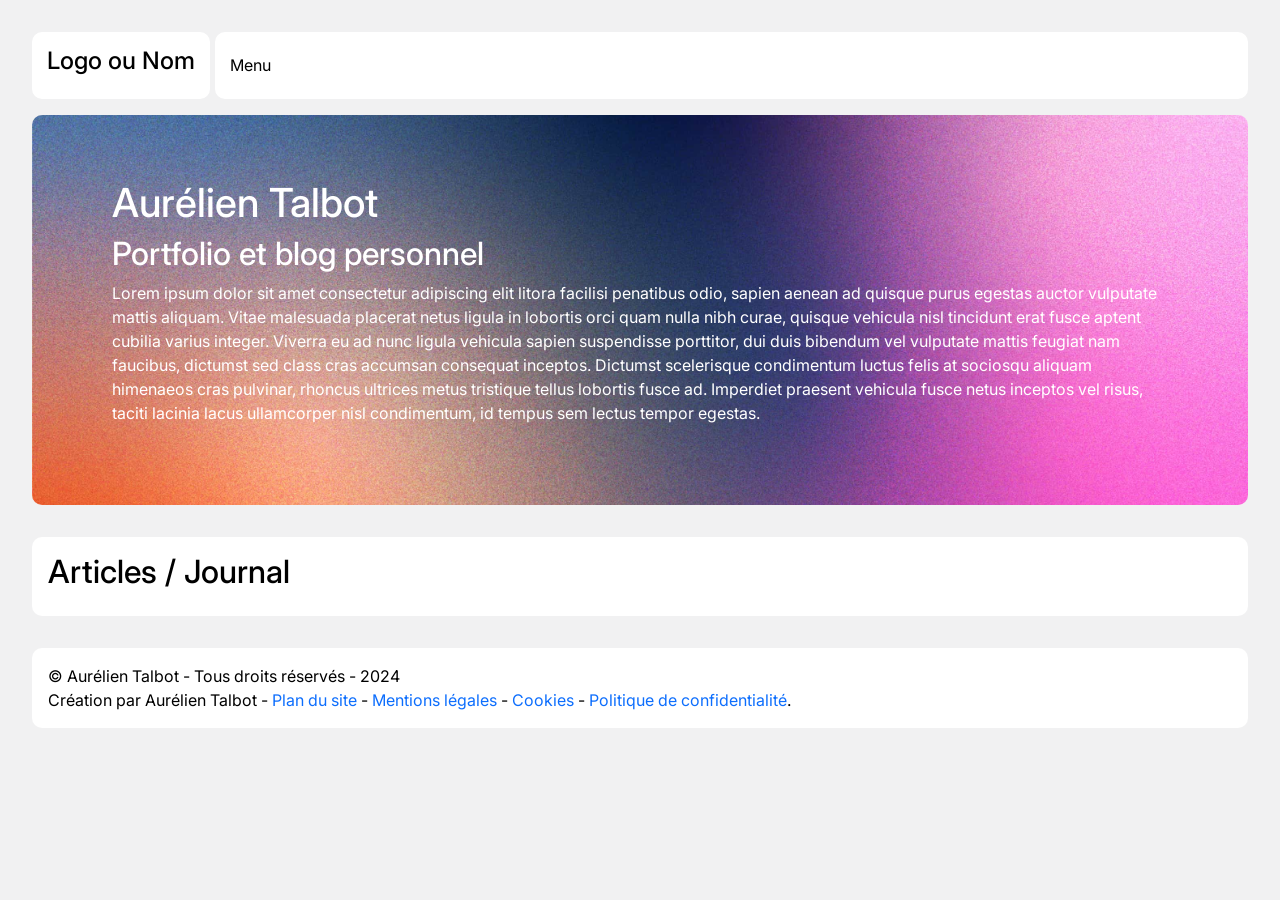
==== index.html @ 0f37bd42 "Update index.html" ====
<!DOCTYPE html>
<html lang="fr">
<head>
    <meta charset="UTF-8">
    <meta name="viewport" content="width=device-width, initial-scale=1.0">
    <title>Aurélien Talbot - Blog personnel</title>

  <link rel="preconnect" href="https://fonts.googleapis.com">
<link rel="preconnect" href="https://fonts.gstatic.com" crossorigin>
<link href="https://fonts.googleapis.com/css2?family=Barlow:ital,wght@0,100;0,200;0,300;0,400;0,500;0,600;0,700;0,800;0,900;1,100;1,200;1,300;1,400;1,500;1,600;1,700;1,800;1,900&family=Inter:ital,opsz,wght@0,14..32,100..900;1,14..32,100..900&display=swap" rel="stylesheet">
  
  <link href="https://cdn.lineicons.com/4.0/lineicons.css" rel="stylesheet" />
    
    <link rel="stylesheet" href="css/style.css">
    <link rel="stylesheet" href="css/easycss.css">
</head>
<body>
   <header>
   
        <nav class="navbar">
            <div class="navbar-brand">
                <h1>Logo ou Nom</h1>
            </div>
          
          <div class="navbar-menu">
            <div class="navbar-menu-toggle">
              <span>Menu</span> <i class="lni lni-menu"></i>
            </div>
            
            <div class="navbar-menu-links-box">
                    <ul class="navbar-menu-links">
                <li><a href="#">Accueil</a></li>
                <li><a href="#">À propos</a></li>
                <li><a href="#">Services</a></li>
                <li><a href="#">Contact</a></li>
            </ul>
            </div>
          </div>
        </nav>
        
    </header>
    
<!-- accueil section -->
    <section class="accueil">
<div class="accueil-background">

<div class="content">
    <div class="container">
<h1>Aurélien Talbot</h1>
        <h2>Portfolio et blog personnel</h2>
        <p>Lorem ipsum dolor sit amet consectetur adipiscing elit litora facilisi penatibus odio, sapien aenean ad quisque purus egestas auctor vulputate mattis aliquam. Vitae malesuada placerat netus ligula in lobortis orci quam nulla nibh curae, quisque vehicula nisl tincidunt erat fusce aptent cubilia varius integer. Viverra eu ad nunc ligula vehicula sapien suspendisse porttitor, dui duis bibendum vel vulputate mattis feugiat nam faucibus, dictumst sed class cras accumsan consequat inceptos. Dictumst scelerisque condimentum luctus felis at sociosqu aliquam himenaeos cras pulvinar, rhoncus ultrices metus tristique tellus lobortis fusce ad. Imperdiet praesent vehicula fusce netus inceptos vel risus, taciti lacinia lacus ullamcorper nisl condimentum, id tempus sem lectus tempor egestas.</p>
   
<div class="socials">
    <a href=""><i class="lni lni-instagram-original"></i></a>
    <a href=""><i class="lni lni-tiktok-alt"></i></i></a>
</div>
</div>
</div>
</div>
    </section>
<!-- accueil section -->

<!-- blog section -->
        <section class="blog-fp">
<h2>Articles / Journal</h2>

            <div class="container">
  <div class="row">



            </div>
              </div>
        </section>
<!-- blog section -->


<!-- footer -->
    <footer>

 <p>© Aurélien Talbot - Tous droits réservés - 2024</p>   
<p>Création par Aurélien Talbot - <a href="">Plan du site</a> - <a href="">Mentions légales</a> - <a href="">Cookies</a> - <a href="">Politique de confidentialité</a>.</p>
   
    </footer>
<!-- footer -->
    
    <script src="js/main.js"></script>
</body>
</html>
---- css/style.css ----
/* Inspirations 
https://biotech.chipsa.design/
https://govoyager.com/
https://freebiesbug.com/code-stuff/elena-portfolio-template/
https://freebiesbug.com/code-stuff/framer-agency-template/
https://www.trycursor.com/
  font-family: "Barlow", sans-serif;
font-family: "Inter", sans-serif;
*/


body {
      background-color: #f1f1f2;
  font-family: "Inter", sans-serif;
}

/* header */
header {
  margin: 1rem;
}

.navbar {
    display: flex;
  flex-direction: row;
  position: fixed;
    left: 1rem;
    right: 1rem; 
  margin-bottom: 1rem;
}

.navbar-menu-toggle {
      display: flex;
  align-items: center;
  height: 100%;
}

.navbar-brand {
        background-color: #fff;
  border-radius: 10px;
      padding: 15px 15px;
  margin: 0 0.3rem 0 0;
}

.navbar-brand h1 {
    font-size: 24px;
}

.navbar-menu {
  flex: 1;
}

.navbar-menu-toggle {
       background-color: #fff;
  border-radius: 10px;
      padding: 15px 15px;
  width: 100%;
  display: flex;
  flex-direction: row;
  justify-content: space-between;
}

.navbar-menu-toggle span {
  margin: 0 0.5rem 0 0;
}

.navbar-menu-links-box {
  display: none; /* Cacher le menu au début */
  position: absolute;
  top: 4.1rem;
  right: 0;
  left: 0;
  
         background-color: #fff;
  border-radius: 10px;
      padding: 15px 15px;
  z-index: 9;

      margin: 0.5rem 0;
}

.navbar-menu-links-box ul {
  list-style-type: none;
}
.navbar-menu-links-box a {
  color: #000;
  text-decoration: none;
}
.navbar-menu-links-box li {
margin: 0.2rem 0;
  padding: 0.5rem 0;
}

.navbar-menu-toggle {
  cursor: pointer;
  display: flex;
  flex-direction: row;
  justify-content: space-between;
}

@media screen and (min-width: 768px) {
.navbar-menu {
    position: relative;
}
}

@media screen and (min-width: 1024px) {
  header {
  margin: 1.5rem 2rem 1rem 1.5rem;
}
  .navbar {
    left: 2rem;
    right: 2rem;
    transition: .5s;
  }  
  
  .navbar.scrolled {
      left: 3.5rem;
    right: 3.5rem;
    transition: .5s;
}
}
/* header */



/* accueil section */
.accueil {
margin: 1rem;
}

.accueil p, .accueil h1, .accueil h2 {
color: #fff;
}

.accueil-background {
background-image: url('../images/background-test.jpg');
  background-position: center;
  background-repeat: no-repeat;
  background-size: cover;
      border-radius: 10px;
      margin-top: 1rem;
}

.accueil .content {
padding: 2rem;
}

@media screen and (min-width: 1024px) {
.accueil {
margin: 2rem;
}
  .accueil .content {
padding: 4rem;
}
}
/* accueil section */



/* blog section */
.blog-fp {
margin: 1rem;
  padding: 1rem;
  background-color: #fff;
        border-radius: 10px;
}

  @media screen and (min-width: 1024px) {
.blog-fp {
margin: 2rem;
}
}
/* blog section */



/* footer */
footer {
margin: 1rem;
  padding: 1rem;
  background-color: #fff;
        border-radius: 10px;
}
  footer p {
    margin: 0;
  }
  @media screen and (min-width: 1024px) {
footer {
margin: 2rem;
}
}
/* footer */
---- css/easycss.css ----
/*!
* Easy-CSS
* Version : 1.2.3
* 2023 - Aurélien Talbot
* Inspirations :  Bootstrap / Bulma / Miligram / Pure / Materialize
*/

/*
@charset "UTF-8"
*/
* {
    margin: 0;
    padding: 0;
}

*,
*::before,
*::after {
    box-sizing: border-box;
}

h6,
.h6,
h5,
.h5,
h4,
.h4,
h3,
.h3,
h2,
.h2,
h1,
.h1 {
    margin-top: 0;
    margin-bottom: 0.5rem;
    font-weight: 500;
    line-height: 1.2;
}

h1 {
  font-size: 2rem;
}
h2 {
  font-size: 1.6rem;
}
h3 {
  font-size: 1.4rem;
}
h4 {
  font-size: 1.3rem;
}
h5 {
  font-size: 1.2rem;
}
h6 {
  font-size: 1.1rem;
}


@media screen and (min-width: 1200px) {
  h1 {
  font-size: 2.5rem;
}
  h2 {
  font-size: 2rem;
}
  h3 {
  font-size: 1.6rem;
}
h4 {
  font-size: 1.5rem;
}
h5 {
  font-size: 1.4rem;
}
h6 {
  font-size: 1.2rem;
}
}

p {
    margin-top: 0;
    margin-bottom: 1rem;
    line-height: 1.5rem;
    font-weight: 400;
}

ol,
ul {
    padding-left: 2rem;
    margin-top: 0;
    margin-bottom: 1rem;
}

a {
    color: #0d6efd;
    text-decoration: none;
}

a:hover {
    color: #0a58ca;
}

iframe {
    border: 0;
}

img {
    max-width: 100%;
    height: auto;
    display: block;
}

.img-cover img {
    object-fit: cover;
    width: 100%;
    height: 100%;
}

.img-contain img {
    object-fit: contain;
    width: 100%;
    height: 100%;
}

.text-center {
    text-align: center;
}

.text-left {
    text-align: left;
}

.text-right {
    text-align: right;
}



.flex-row {
    display: flex;
    flex-direction: row;
}

.flex-col {
    display: flex;
    flex-direction: column;
}

.pt-1 {
    padding-top: 1rem;
}

.pt-2 {
    padding-top: 2rem;
}

.pt-3 {
    padding-top: 3rem;
}

.pt-4 {
    padding-top: 4rem;
}

.pt-5 {
    padding-top: 5rem;
}

.pb-1 {
    padding-bottom: 1rem;
}

.pb-2 {
    padding-bottom: 2rem;
}

.pb-3 {
    padding-bottom: 3rem;
}

.pb-4 {
    padding-bottom: 4rem;
}

.pb-5 {
    padding-bottom: 5rem;
}

.mt-1 {
    margin-top: 1rem;
}

.mt-2 {
    margin-top: 2rem;
}

.mt-3 {
    margin-top: 3rem;
}

.mt-4 {
    margin-top: 4rem;
}

.mt-5 {
    margin-top: 5rem;
}

.mb-1 {
    margin-bottom: 1rem;
}

.mb-2 {
    margin-bottom: 2rem;
}

.mb-3 {
    margin-bottom: 3rem;
}

.mb-4 {
    margin-bottom: 4rem;
}

.mb-5 {
    margin-bottom: 5rem;
}


.box {
  box-shadow: 0px 0px 15px -3px rgba(0,0,0,0.1);
  background-color: #fff;
    border-radius: 5px;
  padding: 1rem;
    display: block;
}

blockquote {
      padding: 1rem 1.5rem;
      border-left: 0.3rem solid #d1d1d1;
  font-style: italic;
}

.container,
.container-fluid,
.container-xxl,
.container-xl,
.container-lg,
.container-md,
.container-sm {
    width: 100%;
    /* padding-right: var(--bs-gutter-x, 0.75rem);
   padding-left: var(--bs-gutter-x, 0.75rem);
   margin-right: auto;
   margin-left: auto; */
    padding-left: 1rem;
    padding-right: 1rem;
    margin: 0 auto;
}


@media (min-width: 576px) {
    .container-sm,
    .container {
        max-width: 540px;
    }
}

@media (min-width: 768px) {
    .container-md,
    .container-sm,
    .container {
        /* max-width: 720px; */
        max-width: 685px;
    }
}

@media (min-width: 992px) {
    .container-lg,
    .container-md,
    .container-sm,
    .container {
        /*  max-width: 960px; */
        max-width: 920px;
    }
}

@media (min-width: 1200px) {
    .container-xl,
    .container-lg,
    .container-md,
    .container-sm,
    .container {
        /* max-width: 1140px; */
        max-width: 1135px;
    }
}

@media (min-width: 1400px) {
    .container-xxl,
    .container-xl,
    .container-lg,
    .container-md,
    .container-sm,
    .container {
        /* max-width: 1320px; */
        max-width: 1300px;
    }
}


.row {
    --bs-gutter-x: 1.5rem;
    --bs-gutter-y: 0;
    display: flex;
    flex-wrap: wrap;
    margin-top: calc(-1 * var(--bs-gutter-y));
    margin-right: calc(-0.5 * var(--bs-gutter-x));
    margin-left: calc(-0.5 * var(--bs-gutter-x));
}

.row>* {
    flex-shrink: 0;
    width: 100%;
    max-width: 100%;
    padding-right: calc(var(--bs-gutter-x) * 0.5);
    padding-left: calc(var(--bs-gutter-x) * 0.5);
    margin-top: var(--bs-gutter-y);
}


.col {
    flex: 1 0 0%;
}

.col-1 {
    flex: 0 0 auto;
    width: 8.33333333%;
}

.col-2 {
    flex: 0 0 auto;
    width: 16.66666667%;
}

.col-3 {
    flex: 0 0 auto;
    width: 25%;
}

.col-4 {
    flex: 0 0 auto;
    width: 33.33333333%;
}

.col-5 {
    flex: 0 0 auto;
    width: 41.66666667%;
}

.col-6 {
    flex: 0 0 auto;
    width: 50%;
}

.col-7 {
    flex: 0 0 auto;
    width: 58.33333333%;
}

.col-8 {
    flex: 0 0 auto;
    width: 66.66666667%;
}

.col-9 {
    flex: 0 0 auto;
    width: 75%;
}

.col-10 {
    flex: 0 0 auto;
    width: 83.33333333%;
}

.col-11 {
    flex: 0 0 auto;
    width: 91.66666667%;
}

.col-12 {
    flex: 0 0 auto;
    width: 100%;
}

@media (min-width: 576px) {


    .col-sm-1 {
        flex: 0 0 auto;
        width: 8.33333333%;
    }

    .col-sm-2 {
        flex: 0 0 auto;
        width: 16.66666667%;
    }

    .col-sm-3 {
        flex: 0 0 auto;
        width: 25%;
    }

    .col-sm-4 {
        flex: 0 0 auto;
        width: 33.33333333%;
    }

    .col-sm-5 {
        flex: 0 0 auto;
        width: 41.66666667%;
    }

    .col-sm-6 {
        flex: 0 0 auto;
        width: 50%;
    }

    .col-sm-7 {
        flex: 0 0 auto;
        width: 58.33333333%;
    }

    .col-sm-8 {
        flex: 0 0 auto;
        width: 66.66666667%;
    }

    .col-sm-9 {
        flex: 0 0 auto;
        width: 75%;
    }

    .col-sm-10 {
        flex: 0 0 auto;
        width: 83.33333333%;
    }

    .col-sm-11 {
        flex: 0 0 auto;
        width: 91.66666667%;
    }

    .col-sm-12 {
        flex: 0 0 auto;
        width: 100%;
    }

}



@media (min-width: 768px) {


    .col-md-1 {
        flex: 0 0 auto;
        width: 8.33333333%;
    }

    .col-md-2 {
        flex: 0 0 auto;
        width: 16.66666667%;
    }

    .col-md-3 {
        flex: 0 0 auto;
        width: 25%;
    }

    .col-md-4 {
        flex: 0 0 auto;
        width: 33.33333333%;
    }

    .col-md-5 {
        flex: 0 0 auto;
        width: 41.66666667%;
    }

    .col-md-6 {
        flex: 0 0 auto;
        width: 50%;
    }

    .col-md-7 {
        flex: 0 0 auto;
        width: 58.33333333%;
    }

    .col-md-8 {
        flex: 0 0 auto;
        width: 66.66666667%;
    }

    .col-md-9 {
        flex: 0 0 auto;
        width: 75%;
    }

    .col-md-10 {
        flex: 0 0 auto;
        width: 83.33333333%;
    }

    .col-md-11 {
        flex: 0 0 auto;
        width: 91.66666667%;
    }

    .col-md-12 {
        flex: 0 0 auto;
        width: 100%;
    }


}





@media (min-width: 992px) {

    .col-lg-1 {
        flex: 0 0 auto;
        width: 8.33333333%;
    }

    .col-lg-2 {
        flex: 0 0 auto;
        width: 16.66666667%;
    }

    .col-lg-3 {
        flex: 0 0 auto;
        width: 25%;
    }

    .col-lg-4 {
        flex: 0 0 auto;
        width: 33.33333333%;
    }

    .col-lg-5 {
        flex: 0 0 auto;
        width: 41.66666667%;
    }

    .col-lg-6 {
        flex: 0 0 auto;
        width: 50%;
    }

    .col-lg-7 {
        flex: 0 0 auto;
        width: 58.33333333%;
    }

    .col-lg-8 {
        flex: 0 0 auto;
        width: 66.66666667%;
    }

    .col-lg-9 {
        flex: 0 0 auto;
        width: 75%;
    }

    .col-lg-10 {
        flex: 0 0 auto;
        width: 83.33333333%;
    }

    .col-lg-11 {
        flex: 0 0 auto;
        width: 91.66666667%;
    }

    .col-lg-12 {
        flex: 0 0 auto;
        width: 100%;
    }

}





@media (min-width: 1200px) {

    .col-xl-1 {
        flex: 0 0 auto;
        width: 8.33333333%;
    }

    .col-xl-2 {
        flex: 0 0 auto;
        width: 16.66666667%;
    }

    .col-xl-3 {
        flex: 0 0 auto;
        width: 25%;
    }

    .col-xl-4 {
        flex: 0 0 auto;
        width: 33.33333333%;
    }

    .col-xl-5 {
        flex: 0 0 auto;
        width: 41.66666667%;
    }

    .col-xl-6 {
        flex: 0 0 auto;
        width: 50%;
    }

    .col-xl-7 {
        flex: 0 0 auto;
        width: 58.33333333%;
    }

    .col-xl-8 {
        flex: 0 0 auto;
        width: 66.66666667%;
    }

    .col-xl-9 {
        flex: 0 0 auto;
        width: 75%;
    }

    .col-xl-10 {
        flex: 0 0 auto;
        width: 83.33333333%;
    }

    .col-xl-11 {
        flex: 0 0 auto;
        width: 91.66666667%;
    }

    .col-xl-12 {
        flex: 0 0 auto;
        width: 100%;
    }
}



@media (min-width: 1400px) {

    .col-xxl-1 {
        flex: 0 0 auto;
        width: 8.33333333%;
    }

    .col-xxl-2 {
        flex: 0 0 auto;
        width: 16.66666667%;
    }

    .col-xxl-3 {
        flex: 0 0 auto;
        width: 25%;
    }

    .col-xxl-4 {
        flex: 0 0 auto;
        width: 33.33333333%;
    }

    .col-xxl-5 {
        flex: 0 0 auto;
        width: 41.66666667%;
    }

    .col-xxl-6 {
        flex: 0 0 auto;
        width: 50%;
    }

    .col-xxl-7 {
        flex: 0 0 auto;
        width: 58.33333333%;
    }

    .col-xxl-8 {
        flex: 0 0 auto;
        width: 66.66666667%;
    }

    .col-xxl-9 {
        flex: 0 0 auto;
        width: 75%;
    }

    .col-xxl-10 {
        flex: 0 0 auto;
        width: 83.33333333%;
    }

    .col-xxl-11 {
        flex: 0 0 auto;
        width: 91.66666667%;
    }

    .col-xxl-12 {
        flex: 0 0 auto;
        width: 100%;
    }

}





/* Plus */

.offset-1 {
    margin-left: 8.333333%;
}

.offset-2 {
    margin-left: 16.666667%;
}

.offset-3 {
    margin-left: 25%;
}

.offset-4 {
    margin-left: 33.333333%;
}

.offset-5 {
    margin-left: 41.666667%;
}

.offset-6 {
    margin-left: 50%;
}

.offset-7 {
    margin-left: 58.333333%;
}

.offset-8 {
    margin-left: 66.666667%;
}

.offset-9 {
    margin-left: 75%;
}

.offset-10 {
    margin-left: 83.333333%;
}

.offset-11 {
    margin-left: 91.666667%;
}


@media (min-width: 576px) {
    .offset-sm-0 {
        margin-left: 0;
    }

    .offset-sm-1 {
        margin-left: 8.333333%;
    }

    .offset-sm-2 {
        margin-left: 16.666667%;
    }

    .offset-sm-3 {
        margin-left: 25%;
    }

    .offset-sm-4 {
        margin-left: 33.333333%;
    }

    .offset-sm-5 {
        margin-left: 41.666667%;
    }

    .offset-sm-6 {
        margin-left: 50%;
    }

    .offset-sm-7 {
        margin-left: 58.333333%;
    }

    .offset-sm-8 {
        margin-left: 66.666667%;
    }

    .offset-sm-9 {
        margin-left: 75%;
    }

    .offset-sm-10 {
        margin-left: 83.333333%;
    }

    .offset-sm-11 {
        margin-left: 91.666667%;
    }
}

@media (min-width: 768px) {
    .offset-md-0 {
        margin-left: 0;
    }

    .offset-md-1 {
        margin-left: 8.333333%;
    }

    .offset-md-2 {
        margin-left: 16.666667%;
    }

    .offset-md-3 {
        margin-left: 25%;
    }

    .offset-md-4 {
        margin-left: 33.333333%;
    }

    .offset-md-5 {
        margin-left: 41.666667%;
    }

    .offset-md-6 {
        margin-left: 50%;
    }

    .offset-md-7 {
        margin-left: 58.333333%;
    }

    .offset-md-8 {
        margin-left: 66.666667%;
    }

    .offset-md-9 {
        margin-left: 75%;
    }

    .offset-md-10 {
        margin-left: 83.333333%;
    }

    .offset-md-11 {
        margin-left: 91.666667%;
    }
}

@media (min-width: 992px) {
    .offset-lg-0 {
        margin-left: 0;
    }

    .offset-lg-1 {
        margin-left: 8.333333%;
    }

    .offset-lg-2 {
        margin-left: 16.666667%;
    }

    .offset-lg-3 {
        margin-left: 25%;
    }

    .offset-lg-4 {
        margin-left: 33.333333%;
    }

    .offset-lg-5 {
        margin-left: 41.666667%;
    }

    .offset-lg-6 {
        margin-left: 50%;
    }

    .offset-lg-7 {
        margin-left: 58.333333%;
    }

    .offset-lg-8 {
        margin-left: 66.666667%;
    }

    .offset-lg-9 {
        margin-left: 75%;
    }

    .offset-lg-10 {
        margin-left: 83.333333%;
    }

    .offset-lg-11 {
        margin-left: 91.666667%;
    }
}

@media (min-width: 1200px) {
    .offset-xl-0 {
        margin-left: 0;
    }

    .offset-xl-1 {
        margin-left: 8.333333%;
    }

    .offset-xl-2 {
        margin-left: 16.666667%;
    }

    .offset-xl-3 {
        margin-left: 25%;
    }

    .offset-xl-4 {
        margin-left: 33.333333%;
    }

    .offset-xl-5 {
        margin-left: 41.666667%;
    }

    .offset-xl-6 {
        margin-left: 50%;
    }

    .offset-xl-7 {
        margin-left: 58.333333%;
    }

    .offset-xl-8 {
        margin-left: 66.666667%;
    }

    .offset-xl-9 {
        margin-left: 75%;
    }

    .offset-xl-10 {
        margin-left: 83.333333%;
    }

    .offset-xl-11 {
        margin-left: 91.666667%;
    }
}

@media (min-width: 1400px) {
  .offset-xxl-0 {
    margin-left: 0;
  }
  .offset-xxl-1 {
    margin-left: 8.33333333%;
  }
  .offset-xxl-2 {
    margin-left: 16.66666667%;
  }
  .offset-xxl-3 {
    margin-left: 25%;
  }
  .offset-xxl-4 {
    margin-left: 33.33333333%;
  }
  .offset-xxl-5 {
    margin-left: 41.66666667%;
  }
  .offset-xxl-6 {
    margin-left: 50%;
  }
  .offset-xxl-7 {
    margin-left: 58.33333333%;
  }
  .offset-xxl-8 {
    margin-left: 66.66666667%;
  }
  .offset-xxl-9 {
    margin-left: 75%;
  }
  .offset-xxl-10 {
    margin-left: 83.33333333%;
  }
  .offset-xxl-11 {
    margin-left: 91.66666667%;
  }
}
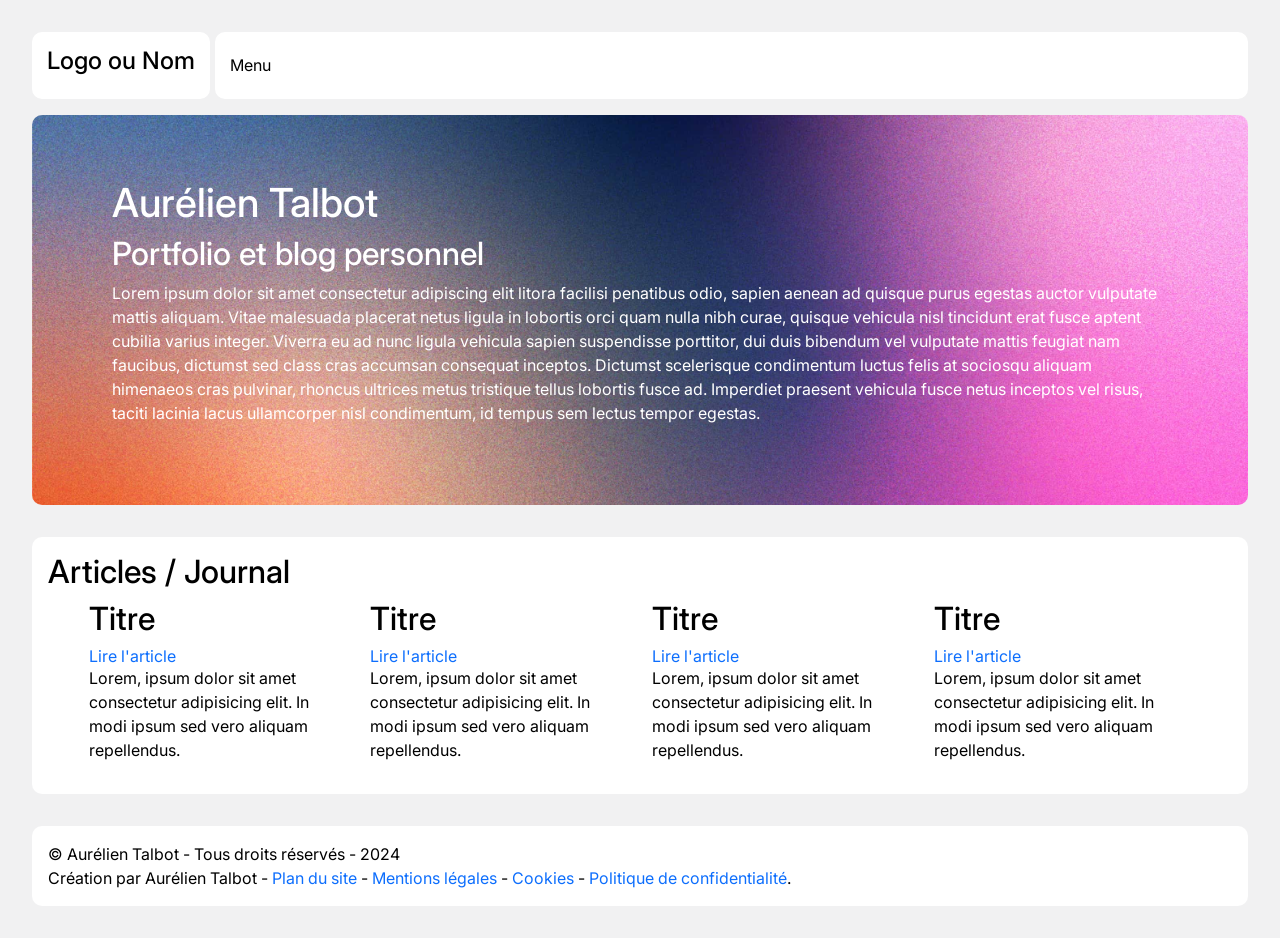
==== commit 6b76c16d: "Update index.html" ====
--- a/index.html
+++ b/index.html
@@ -68,8 +68,89 @@
             <div class="container">
   <div class="row">
 
+<div class="col-12 col-md-3">
+    <div class="block__article">
+    <article>
+      <div class="tumbnail">
+        <img src="https://images.unsplash.com/photo-1726533815259-8fe320ac2493?q=80&w=2574&auto=format&fit=crop&ixlib=rb-4.0.3&ixid=M3wxMjA3fDB8MHxwaG90by1wYWdlfHx8fGVufDB8fHx8fA%3D%3D" alt="">
+      </div>
+      <div class="article__bottom">
+        <div class="article__bottom__content">
+        <div class="title__button">
+          <h2>Titre</h2>
+          <a href="">Lire l'article</a>
+        </div>
+        <div class="exceprt">
+          <p>Lorem, ipsum dolor sit amet consectetur adipisicing elit. In modi ipsum sed vero aliquam repellendus.</p>
+        </div>
+      </div>
+      </div>
+    </article>
+      </div>
+</div>
 
+      <div class="col-12 col-md-3">
+    <div class="block__article">
+    <article>
+      <div class="tumbnail">
+        <img src="https://images.unsplash.com/photo-1726533815259-8fe320ac2493?q=80&w=2574&auto=format&fit=crop&ixlib=rb-4.0.3&ixid=M3wxMjA3fDB8MHxwaG90by1wYWdlfHx8fGVufDB8fHx8fA%3D%3D" alt="">
+      </div>
+      <div class="article__bottom">
+        <div class="article__bottom__content">
+        <div class="title__button">
+          <h2>Titre</h2>
+          <a href="">Lire l'article</a>
+        </div>
+        <div class="exceprt">
+          <p>Lorem, ipsum dolor sit amet consectetur adipisicing elit. In modi ipsum sed vero aliquam repellendus.</p>
+        </div>
+      </div>
+      </div>
+    </article>
+      </div>
+</div>
 
+      <div class="col-12 col-md-3">
+    <div class="block__article">
+    <article>
+      <div class="tumbnail">
+        <img src="https://images.unsplash.com/photo-1726533815259-8fe320ac2493?q=80&w=2574&auto=format&fit=crop&ixlib=rb-4.0.3&ixid=M3wxMjA3fDB8MHxwaG90by1wYWdlfHx8fGVufDB8fHx8fA%3D%3D" alt="">
+      </div>
+      <div class="article__bottom">
+        <div class="article__bottom__content">
+        <div class="title__button">
+          <h2>Titre</h2>
+          <a href="">Lire l'article</a>
+        </div>
+        <div class="exceprt">
+          <p>Lorem, ipsum dolor sit amet consectetur adipisicing elit. In modi ipsum sed vero aliquam repellendus.</p>
+        </div>
+      </div>
+      </div>
+    </article>
+      </div>
+</div>
+
+      <div class="col-12 col-md-3">
+    <div class="block__article">
+    <article>
+      <div class="tumbnail">
+        <img src="https://images.unsplash.com/photo-1726533815259-8fe320ac2493?q=80&w=2574&auto=format&fit=crop&ixlib=rb-4.0.3&ixid=M3wxMjA3fDB8MHxwaG90by1wYWdlfHx8fGVufDB8fHx8fA%3D%3D" alt="">
+      </div>
+      <div class="article__bottom">
+        <div class="article__bottom__content">
+        <div class="title__button">
+          <h2>Titre</h2>
+          <a href="">Lire l'article</a>
+        </div>
+        <div class="exceprt">
+          <p>Lorem, ipsum dolor sit amet consectetur adipisicing elit. In modi ipsum sed vero aliquam repellendus.</p>
+        </div>
+      </div>
+      </div>
+    </article>
+      </div>
+</div>
             </div>
               </div>
         </section>
--- a/css/style.css
+++ b/css/style.css
@@ -4,6 +4,7 @@
 https://freebiesbug.com/code-stuff/elena-portfolio-template/
 https://freebiesbug.com/code-stuff/framer-agency-template/
 https://www.trycursor.com/
+https://mobbin.com/
   font-family: "Barlow", sans-serif;
 font-family: "Inter", sans-serif;
 */
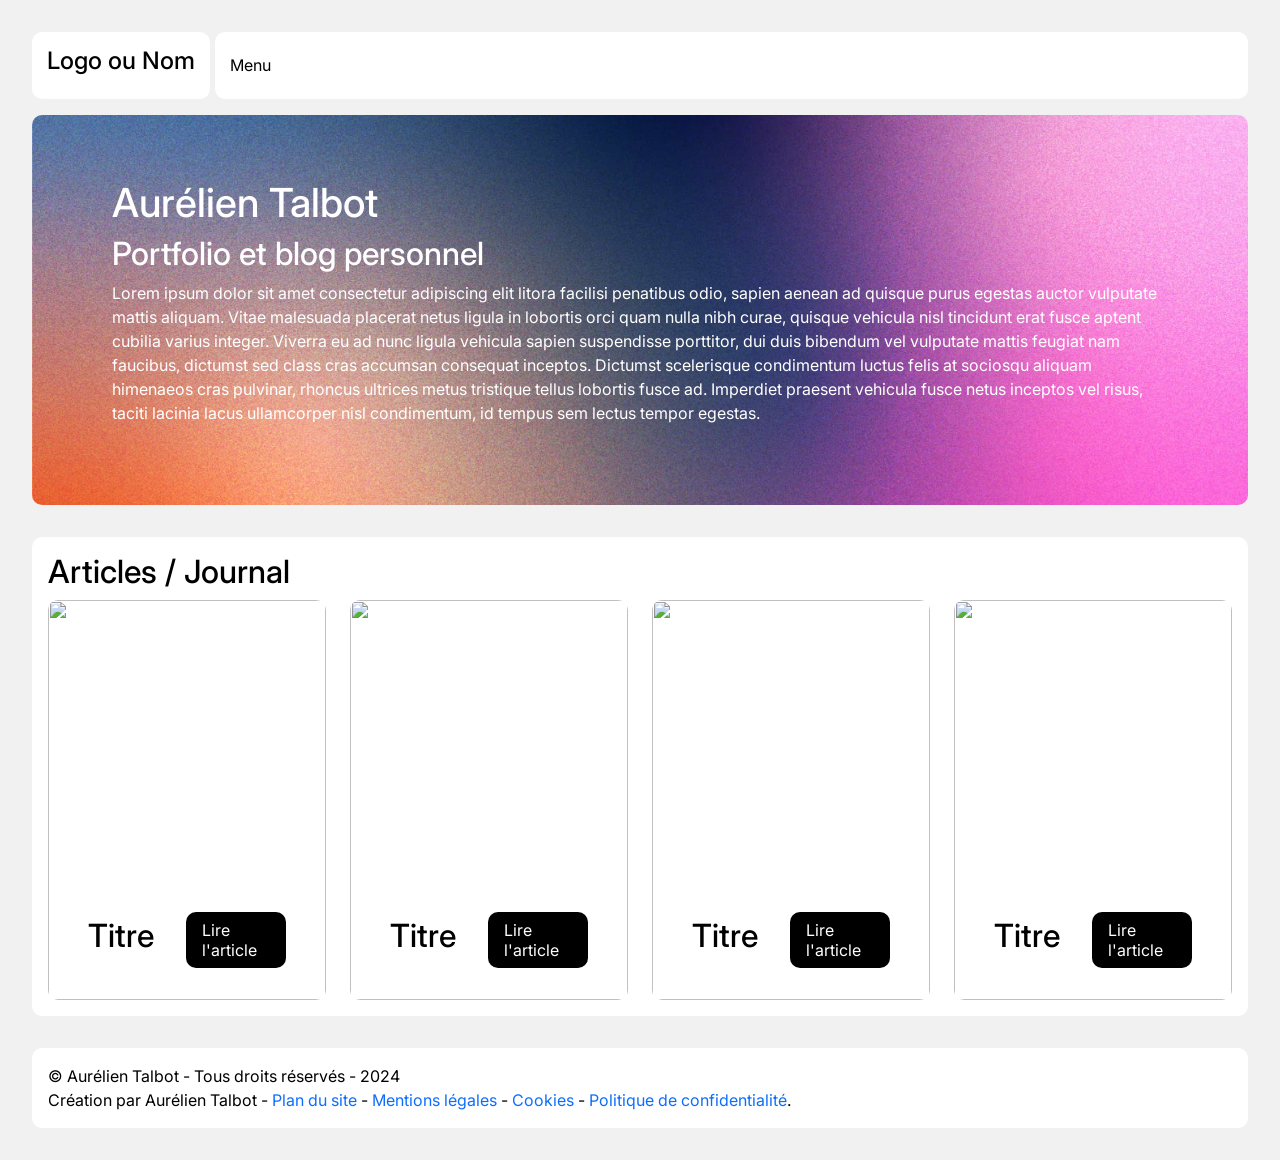
==== commit 3b2e74c0: "Update index.html" ====
--- a/index.html
+++ b/index.html
@@ -65,7 +65,7 @@
         <section class="blog-fp">
 <h2>Articles / Journal</h2>
 
-            <div class="container">
+        
   <div class="row">
 
 <div class="col-12 col-md-3">
@@ -151,7 +151,7 @@
     </article>
       </div>
 </div>
-            </div>
+          
               </div>
         </section>
 <!-- blog section -->
--- a/css/style.css
+++ b/css/style.css
@@ -166,6 +166,109 @@
         border-radius: 10px;
 }
 
+.block__article {
+  background-color: #fff;
+  border-radius: 10px;
+  height: 25rem;
+  overflow: hidden;
+}
+
+
+article {
+  position: relative;
+   width: 100%;
+  height: 100%;
+}
+
+article .tumbnail {
+  position: absolute;
+  top:0;
+  bottom:0;
+  left:0;
+  right:0;
+}
+
+article .tumbnail img {
+ width: 100%;
+  height: 100%;
+  object-fit: cover;
+}
+
+.article__bottom {
+z-index: 1;
+    position: absolute;
+    bottom: 0;
+    padding: 1rem;
+    left: 0.5rem;
+    right: 0.5rem;
+}
+
+.article__bottom__content {
+  background-color: #fff;
+  padding: 1rem;
+    border-radius: 10px;
+}
+
+.title__button {
+  display: flex;
+  flex-direction: row;
+  align-items: center;
+  justify-content: space-between;
+}
+
+.title__button h2 {
+  line-height: 1;
+}
+
+.title__button a {
+  background-color: #000;
+  color: #fff;
+  text-decoration: none;
+  padding: 0.5rem 1rem;
+  border-radius: 10px;
+  min-width: 5rem;
+  margin-left: 2rem;
+}
+
+/*
+.article__bottom__content {
+  position: relative;
+}
+*/
+
+/* Cacher .exceprt par défaut en réduisant sa hauteur à 0 */
+.exceprt {
+  max-height: 0;
+  opacity: 0;
+  overflow: hidden;
+  transform: translateY(20px); /* Commence en bas */
+  transition: max-height 0.5s ease, opacity 0.5s ease, transform 0.5s ease;
+}
+
+/* Animation de l'ensemble de .article__bottom */
+.article__bottom__content {
+  transform: translateY(0); /* Position normale */
+  transition: transform 0.5s ease;
+}
+
+/* Lors du hover, afficher .exceprt avec une animation de hauteur */
+.block__article:hover .exceprt {
+  max-height: 100px; /* Ajustez selon la taille du contenu */
+  opacity: 1;
+  transform: translateY(0); /* Remonte à sa position originale */
+}
+
+/* Pousser .article__bottom__content vers le haut quand .exceprt apparait */
+.block__article:hover .article__bottom__content {
+  transform: translateY(-20px); /* Déplace vers le haut de 20px */
+}
+
+.block__article:hover .title__button {
+  margin-bottom: 1rem;
+  transition: 0.5s;
+}
+
+
   @media screen and (min-width: 1024px) {
 .blog-fp {
 margin: 2rem;
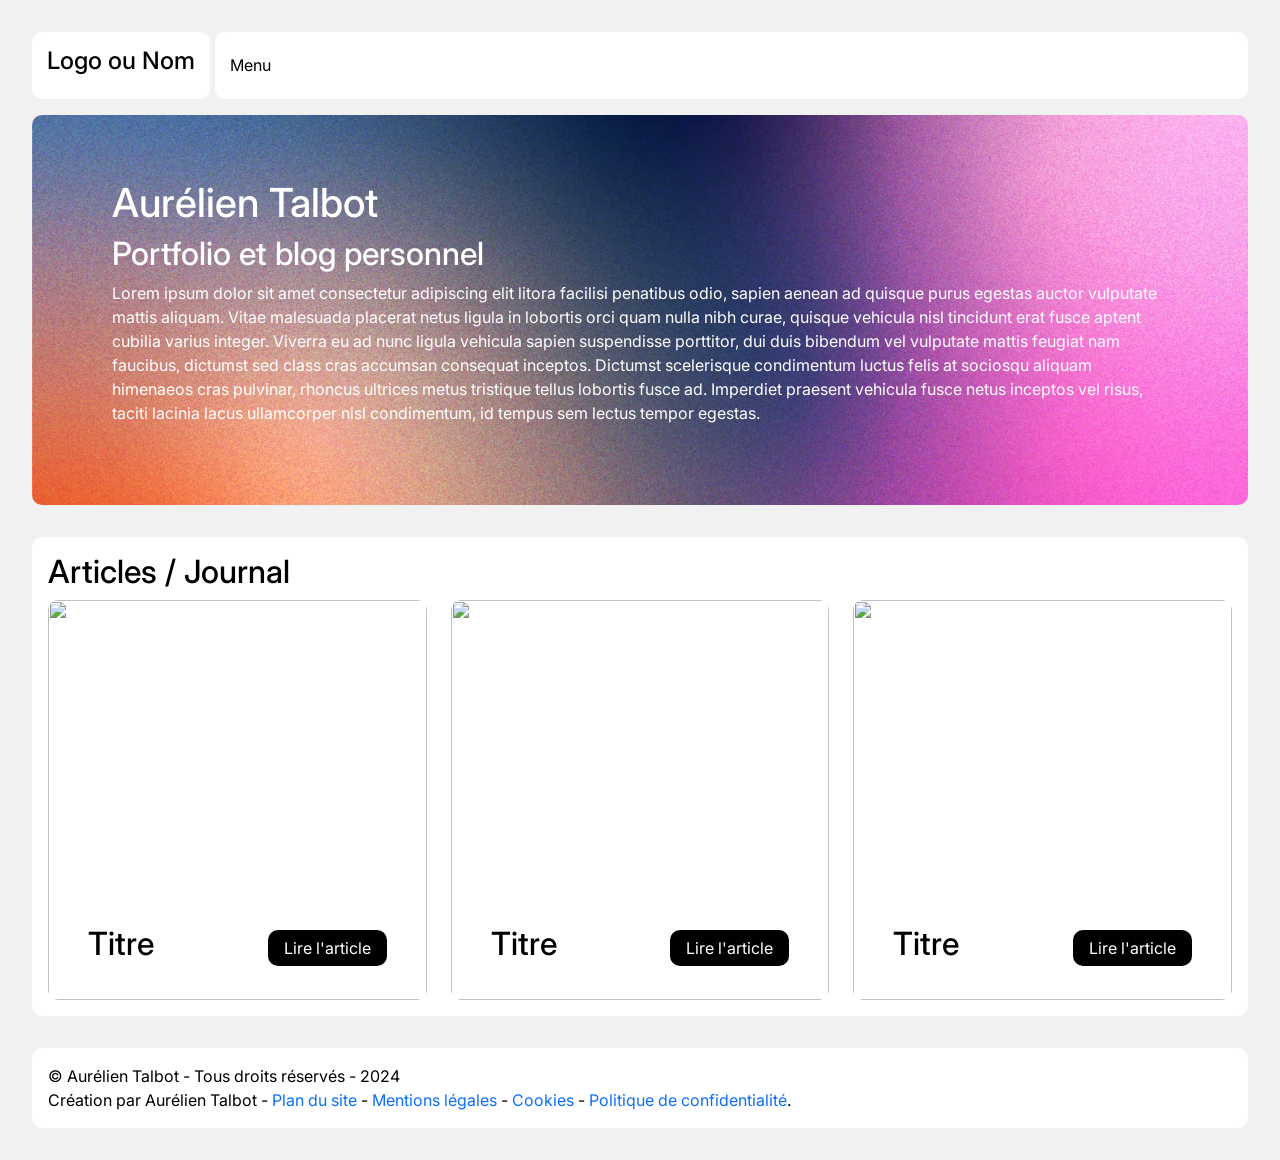
==== commit 78e22e04: "Update index.html" ====
--- a/index.html
+++ b/index.html
@@ -68,7 +68,7 @@
         
   <div class="row">
 
-<div class="col-12 col-md-3">
+<div class="col-12 col-md-6 col-lg-4">
     <div class="block__article">
     <article>
       <div class="tumbnail">
@@ -89,7 +89,7 @@
       </div>
 </div>
 
-      <div class="col-12 col-md-3">
+      <div class="col-12 col-md-6 col-lg-4">
     <div class="block__article">
     <article>
       <div class="tumbnail">
@@ -110,7 +110,7 @@
       </div>
 </div>
 
-      <div class="col-12 col-md-3">
+     <div class="col-12 col-md-6 col-lg-4">
     <div class="block__article">
     <article>
       <div class="tumbnail">
@@ -131,26 +131,7 @@
       </div>
 </div>
 
-      <div class="col-12 col-md-3">
-    <div class="block__article">
-    <article>
-      <div class="tumbnail">
-        <img src="https://images.unsplash.com/photo-1726533815259-8fe320ac2493?q=80&w=2574&auto=format&fit=crop&ixlib=rb-4.0.3&ixid=M3wxMjA3fDB8MHxwaG90by1wYWdlfHx8fGVufDB8fHx8fA%3D%3D" alt="">
-      </div>
-      <div class="article__bottom">
-        <div class="article__bottom__content">
-        <div class="title__button">
-          <h2>Titre</h2>
-          <a href="">Lire l'article</a>
-        </div>
-        <div class="exceprt">
-          <p>Lorem, ipsum dolor sit amet consectetur adipisicing elit. In modi ipsum sed vero aliquam repellendus.</p>
-        </div>
-      </div>
-      </div>
-    </article>
-      </div>
-</div>
+  
           
               </div>
         </section>
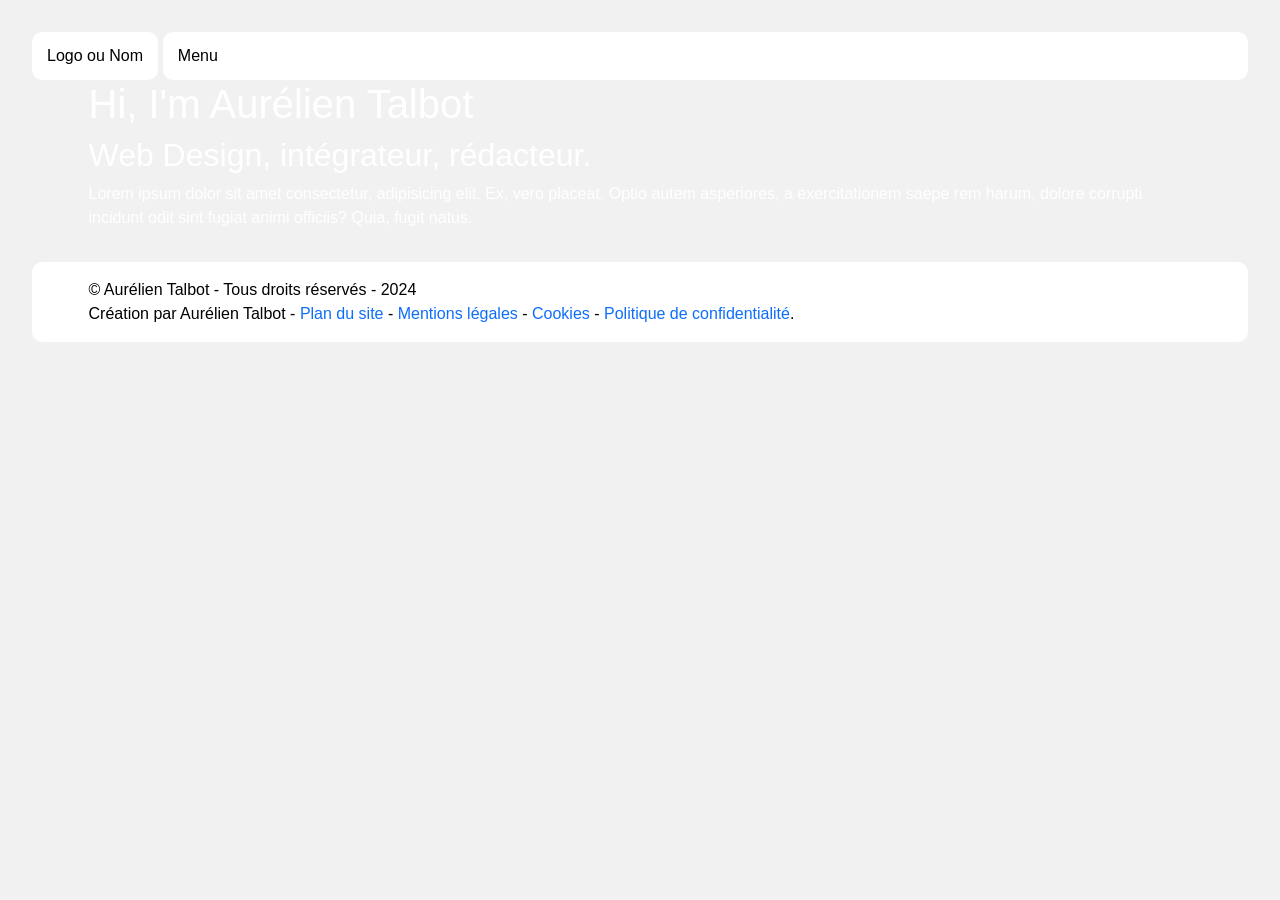
==== commit 54a3aaee: "Update index.html" ====
--- a/index.html
+++ b/index.html
@@ -8,7 +8,7 @@
 
   <link rel="preconnect" href="https://fonts.googleapis.com">
 <link rel="preconnect" href="https://fonts.gstatic.com" crossorigin>
-<link href="https://fonts.googleapis.com/css2?family=Barlow:ital,wght@0,100;0,200;0,300;0,400;0,500;0,600;0,700;0,800;0,900;1,100;1,200;1,300;1,400;1,500;1,600;1,700;1,800;1,900&family=Inter:ital,opsz,wght@0,14..32,100..900;1,14..32,100..900&display=swap" rel="stylesheet">
+<link href="https://fonts.googleapis.com/css2?family=Poppins:ital,wght@0,100;0,200;0,300;0,400;0,500;0,600;0,700;0,800;0,900;1,100;1,200;1,300;1,400;1,500;1,600;1,700;1,800;1,900&display=swap" rel="stylesheet">
   
   <link href="https://cdn.lineicons.com/4.0/lineicons.css" rel="stylesheet" />
     
@@ -16,11 +16,12 @@
     <link rel="stylesheet" href="css/easycss.css">
 </head>
 <body>
+  
    <header>
-   
+   <div class="container">
         <nav class="navbar">
             <div class="navbar-brand">
-                <h1>Logo ou Nom</h1>
+                <span>Logo ou Nom</span>
             </div>
           
           <div class="navbar-menu">
@@ -32,118 +33,62 @@
                     <ul class="navbar-menu-links">
                 <li><a href="#">Accueil</a></li>
                 <li><a href="#">À propos</a></li>
-                <li><a href="#">Services</a></li>
+                <li><a href="#">Portfolio Pro</a></li>
+                      <li><a href="#">Portfolio Perso</a></li>
+                      <li><a href="#">Articles</a></li>
                 <li><a href="#">Contact</a></li>
             </ul>
             </div>
           </div>
         </nav>
-        
+        </div>
     </header>
-    
-<!-- accueil section -->
-    <section class="accueil">
-<div class="accueil-background">
-
-<div class="content">
+  
+  
+  
+  
+  
+  
+  <section class="accueil">
     <div class="container">
-<h1>Aurélien Talbot</h1>
-        <h2>Portfolio et blog personnel</h2>
-        <p>Lorem ipsum dolor sit amet consectetur adipiscing elit litora facilisi penatibus odio, sapien aenean ad quisque purus egestas auctor vulputate mattis aliquam. Vitae malesuada placerat netus ligula in lobortis orci quam nulla nibh curae, quisque vehicula nisl tincidunt erat fusce aptent cubilia varius integer. Viverra eu ad nunc ligula vehicula sapien suspendisse porttitor, dui duis bibendum vel vulputate mattis feugiat nam faucibus, dictumst sed class cras accumsan consequat inceptos. Dictumst scelerisque condimentum luctus felis at sociosqu aliquam himenaeos cras pulvinar, rhoncus ultrices metus tristique tellus lobortis fusce ad. Imperdiet praesent vehicula fusce netus inceptos vel risus, taciti lacinia lacus ullamcorper nisl condimentum, id tempus sem lectus tempor egestas.</p>
-   
-<div class="socials">
-    <a href=""><i class="lni lni-instagram-original"></i></a>
-    <a href=""><i class="lni lni-tiktok-alt"></i></i></a>
-</div>
-</div>
-</div>
-</div>
+      
+      <h1>Hi, I'm Aurélien Talbot</h1>
+      <h2> Web Design, intégrateur, rédacteur.</h2>
+      <p>Lorem ipsum dolor sit amet consectetur, adipisicing elit. Ex, vero placeat. Optio autem asperiores, a exercitationem saepe rem harum, dolore corrupti incidunt odit sint fugiat animi officiis? Quia, fugit natus.</p>
+    </div>
+  </section>
+  
+  
+  
+  <section class="second__nav">
+    <div class="container">
+      
+    </div>
     </section>
-<!-- accueil section -->
-
-<!-- blog section -->
-        <section class="blog-fp">
-<h2>Articles / Journal</h2>
-
-        
-  <div class="row">
-
-<div class="col-12 col-md-6 col-lg-4">
-    <div class="block__article">
-    <article>
-      <div class="tumbnail">
-        <img src="https://images.unsplash.com/photo-1726533815259-8fe320ac2493?q=80&w=2574&auto=format&fit=crop&ixlib=rb-4.0.3&ixid=M3wxMjA3fDB8MHxwaG90by1wYWdlfHx8fGVufDB8fHx8fA%3D%3D" alt="">
-      </div>
-      <div class="article__bottom">
-        <div class="article__bottom__content">
-        <div class="title__button">
-          <h2>Titre</h2>
-          <a href="">Lire l'article</a>
-        </div>
-        <div class="exceprt">
-          <p>Lorem, ipsum dolor sit amet consectetur adipisicing elit. In modi ipsum sed vero aliquam repellendus.</p>
-        </div>
-      </div>
-      </div>
-    </article>
-      </div>
-</div>
-
-      <div class="col-12 col-md-6 col-lg-4">
-    <div class="block__article">
-    <article>
-      <div class="tumbnail">
-        <img src="https://images.unsplash.com/photo-1726533815259-8fe320ac2493?q=80&w=2574&auto=format&fit=crop&ixlib=rb-4.0.3&ixid=M3wxMjA3fDB8MHxwaG90by1wYWdlfHx8fGVufDB8fHx8fA%3D%3D" alt="">
-      </div>
-      <div class="article__bottom">
-        <div class="article__bottom__content">
-        <div class="title__button">
-          <h2>Titre</h2>
-          <a href="">Lire l'article</a>
-        </div>
-        <div class="exceprt">
-          <p>Lorem, ipsum dolor sit amet consectetur adipisicing elit. In modi ipsum sed vero aliquam repellendus.</p>
-        </div>
-      </div>
-      </div>
-    </article>
-      </div>
-</div>
-
-     <div class="col-12 col-md-6 col-lg-4">
-    <div class="block__article">
-    <article>
-      <div class="tumbnail">
-        <img src="https://images.unsplash.com/photo-1726533815259-8fe320ac2493?q=80&w=2574&auto=format&fit=crop&ixlib=rb-4.0.3&ixid=M3wxMjA3fDB8MHxwaG90by1wYWdlfHx8fGVufDB8fHx8fA%3D%3D" alt="">
-      </div>
-      <div class="article__bottom">
-        <div class="article__bottom__content">
-        <div class="title__button">
-          <h2>Titre</h2>
-          <a href="">Lire l'article</a>
-        </div>
-        <div class="exceprt">
-          <p>Lorem, ipsum dolor sit amet consectetur adipisicing elit. In modi ipsum sed vero aliquam repellendus.</p>
-        </div>
-      </div>
-      </div>
-    </article>
-      </div>
-</div>
-
   
-          
-              </div>
-        </section>
-<!-- blog section -->
-
-
-<!-- footer -->
+  
+  
+    <section class="articles">
+    <div class="container">
+      
+    </div>
+    </section>
+  
+  
+  
+ 
+  
+  
+  
+  
+  <!-- footer -->
     <footer>
-
+<div class="container">
+  <div class="footer__content">
  <p>© Aurélien Talbot - Tous droits réservés - 2024</p>   
 <p>Création par Aurélien Talbot - <a href="">Plan du site</a> - <a href="">Mentions légales</a> - <a href="">Cookies</a> - <a href="">Politique de confidentialité</a>.</p>
-   
+   </div>
+    </div>
     </footer>
 <!-- footer -->
     
--- a/css/style.css
+++ b/css/style.css
@@ -7,6 +7,16 @@
 https://mobbin.com/
   font-family: "Barlow", sans-serif;
 font-family: "Inter", sans-serif;
+
+https://jasonbriscoe.com/?ref=landingfolio
+https://www.slidddo.com/?ref=landingfolio
+https://mobbin.com/
+https://www.variablefontcourse.com/?ref=landingfolio
+https://www.polymer.co/?ref=landingfolio
+https://www.todesktop.com/?ref=landingfolio
+https://www.rewind.ai/?ref=landingfolio
+https://www.nudgenow.com/?ref=landingfolio
+https://www.relume.io/?ref=landingfolio
 */
 
 
@@ -146,6 +156,15 @@
 padding: 2rem;
 }
 
+.socials {
+margin: 3rem 0 0 0;
+}
+
+.socials i {
+color: #fff;
+  font-size: 2rem;
+}
+
 @media screen and (min-width: 1024px) {
 .accueil {
 margin: 2rem;
@@ -171,6 +190,7 @@
   border-radius: 10px;
   height: 25rem;
   overflow: hidden;
+  margin: 1rem 0;
 }
 
 
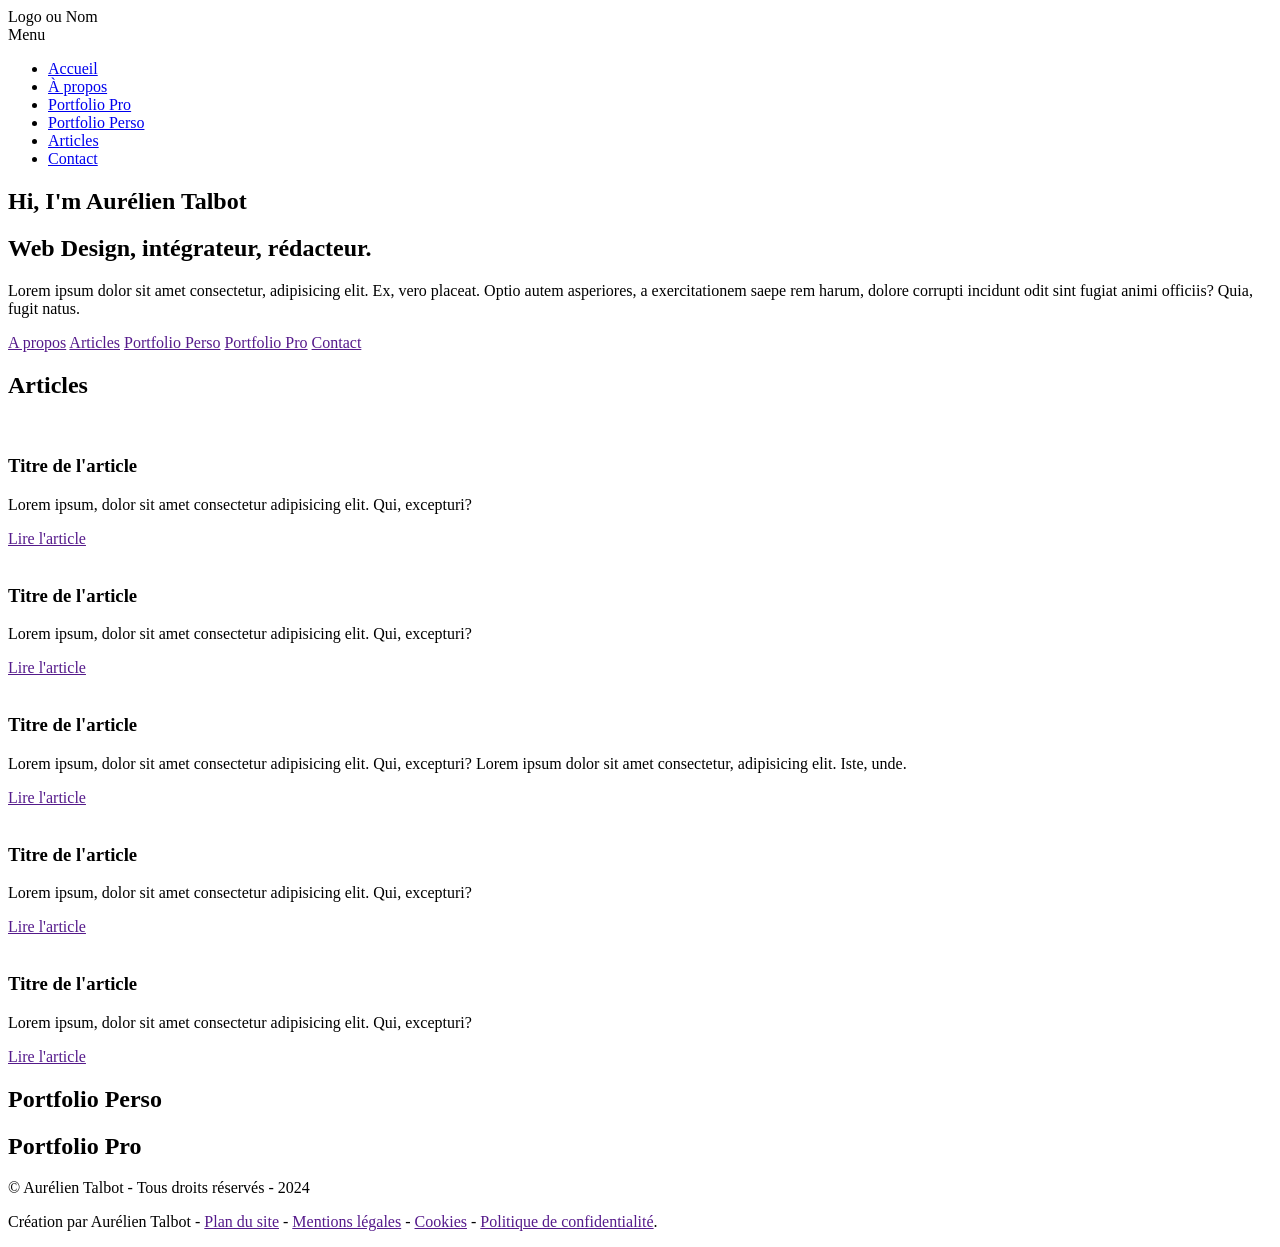
==== commit 6e9946be: "Update index.html" ====
--- a/index.html
+++ b/index.html
@@ -1,19 +1,16 @@
-
 <!DOCTYPE html>
 <html lang="fr">
 <head>
     <meta charset="UTF-8">
     <meta name="viewport" content="width=device-width, initial-scale=1.0">
-    <title>Aurélien Talbot - Blog personnel</title>
-
+  
+  
+  
   <link rel="preconnect" href="https://fonts.googleapis.com">
 <link rel="preconnect" href="https://fonts.gstatic.com" crossorigin>
 <link href="https://fonts.googleapis.com/css2?family=Poppins:ital,wght@0,100;0,200;0,300;0,400;0,500;0,600;0,700;0,800;0,900;1,100;1,200;1,300;1,400;1,500;1,600;1,700;1,800;1,900&display=swap" rel="stylesheet">
   
-  <link href="https://cdn.lineicons.com/4.0/lineicons.css" rel="stylesheet" />
-    
-    <link rel="stylesheet" href="css/style.css">
-    <link rel="stylesheet" href="css/easycss.css">
+    <title>Aurélien Talbot - Blog personnel</title>
 </head>
 <body>
   
@@ -62,7 +59,13 @@
   
   <section class="second__nav">
     <div class="container">
-      
+<div class="second__nav__content">
+  <a href="">A propos</a>
+  <a href="">Articles</a>
+  <a href="">Portfolio Perso</a>
+  <a href="">Portfolio Pro</a>
+  <a href="">Contact</a>
+</div>
     </div>
     </section>
   
@@ -70,13 +73,112 @@
   
     <section class="articles">
     <div class="container">
+      <h2>Articles </h2>
+      
+      <div class="row">
+        
+        <div class="col-12 col-md-4 col__article">
+          <div class="block__article">
+          <div class="block__article__img">
+            <img src="https://i.ibb.co/tJS08zg/christos-papadopoulos-16a-Th-OUy-KE-unsplash.jpg" alt="">
+          </div>
+            <div class="block__article__title">
+              <h3>Titre de l'article</h3>
+            </div>
+            <div class="block__article__text">
+              <p>Lorem ipsum, dolor sit amet consectetur adipisicing elit. Qui, excepturi?</p>
+            </div>
+            <div class="block__article__btn">
+              <a href="">Lire l'article</a>
+            </div>
+        </div>
+        </div>
+        
+                <div class="col-12 col-md-4 col__article">
+          <div class="block__article">
+          <div class="block__article__img">
+            <img src="https://i.ibb.co/FVQC01X/claudio-schwarz-9-Stvjnml2yc-unsplash.jpg" alt="">
+          </div>
+            <div class="block__article__title">
+              <h3>Titre de l'article</h3>
+            </div>
+            <div class="block__article__text">
+              <p>Lorem ipsum, dolor sit amet consectetur adipisicing elit. Qui, excepturi?</p>
+            </div>
+            <div class="block__article__btn">
+              <a href="">Lire l'article</a>
+            </div>
+        </div>
+        </div>
+        
+        
+                <div class="col-12 col-md-4 col__article">
+          <div class="block__article">
+          <div class="block__article__img">
+            <img src="https://i.ibb.co/tJS08zg/christos-papadopoulos-16a-Th-OUy-KE-unsplash.jpg" alt="">
+          </div>
+            <div class="block__article__title">
+              <h3>Titre de l'article</h3>
+            </div>
+            <div class="block__article__text">
+              <p>Lorem ipsum, dolor sit amet consectetur adipisicing elit. Qui, excepturi? Lorem ipsum dolor sit amet consectetur, adipisicing elit. Iste, unde.</p>
+            </div>
+            <div class="block__article__btn">
+              <a href="">Lire l'article</a>
+            </div>
+        </div>
+        </div>
+        
+        
+                <div class="col-12 col-md-4 col__article">
+          <div class="block__article">
+          <div class="block__article__img">
+            <img src="https://i.ibb.co/tJS08zg/christos-papadopoulos-16a-Th-OUy-KE-unsplash.jpg" alt="">
+          </div>
+            <div class="block__article__title">
+              <h3>Titre de l'article</h3>
+            </div>
+            <div class="block__article__text">
+              <p>Lorem ipsum, dolor sit amet consectetur adipisicing elit. Qui, excepturi?</p>
+            </div>
+            <div class="block__article__btn">
+              <a href="">Lire l'article</a>
+            </div>
+        </div>
+        </div>
+        
+        
+                <div class="col-12 col-md-4 col__article">
+          <div class="block__article">
+          <div class="block__article__img">
+            <img src="https://i.ibb.co/tJS08zg/christos-papadopoulos-16a-Th-OUy-KE-unsplash.jpg" alt="">
+          </div>
+            <div class="block__article__title">
+              <h3>Titre de l'article</h3>
+            </div>
+            <div class="block__article__text">
+              <p>Lorem ipsum, dolor sit amet consectetur adipisicing elit. Qui, excepturi?</p>
+            </div>
+            <div class="block__article__btn">
+              <a href="">Lire l'article</a>
+            </div>
+        </div>
+        </div>
+        
+        
+      </div>
       
     </div>
     </section>
   
   
   
- 
+     <section class="portoflios">
+    <div class="container">
+      <h2>Portfolio Perso </h2>
+            <h2>Portfolio Pro </h2>
+    </div>
+    </section>
   
   
   
@@ -91,7 +193,5 @@
     </div>
     </footer>
 <!-- footer -->
-    
-    <script src="js/main.js"></script>
 </body>
 </html>
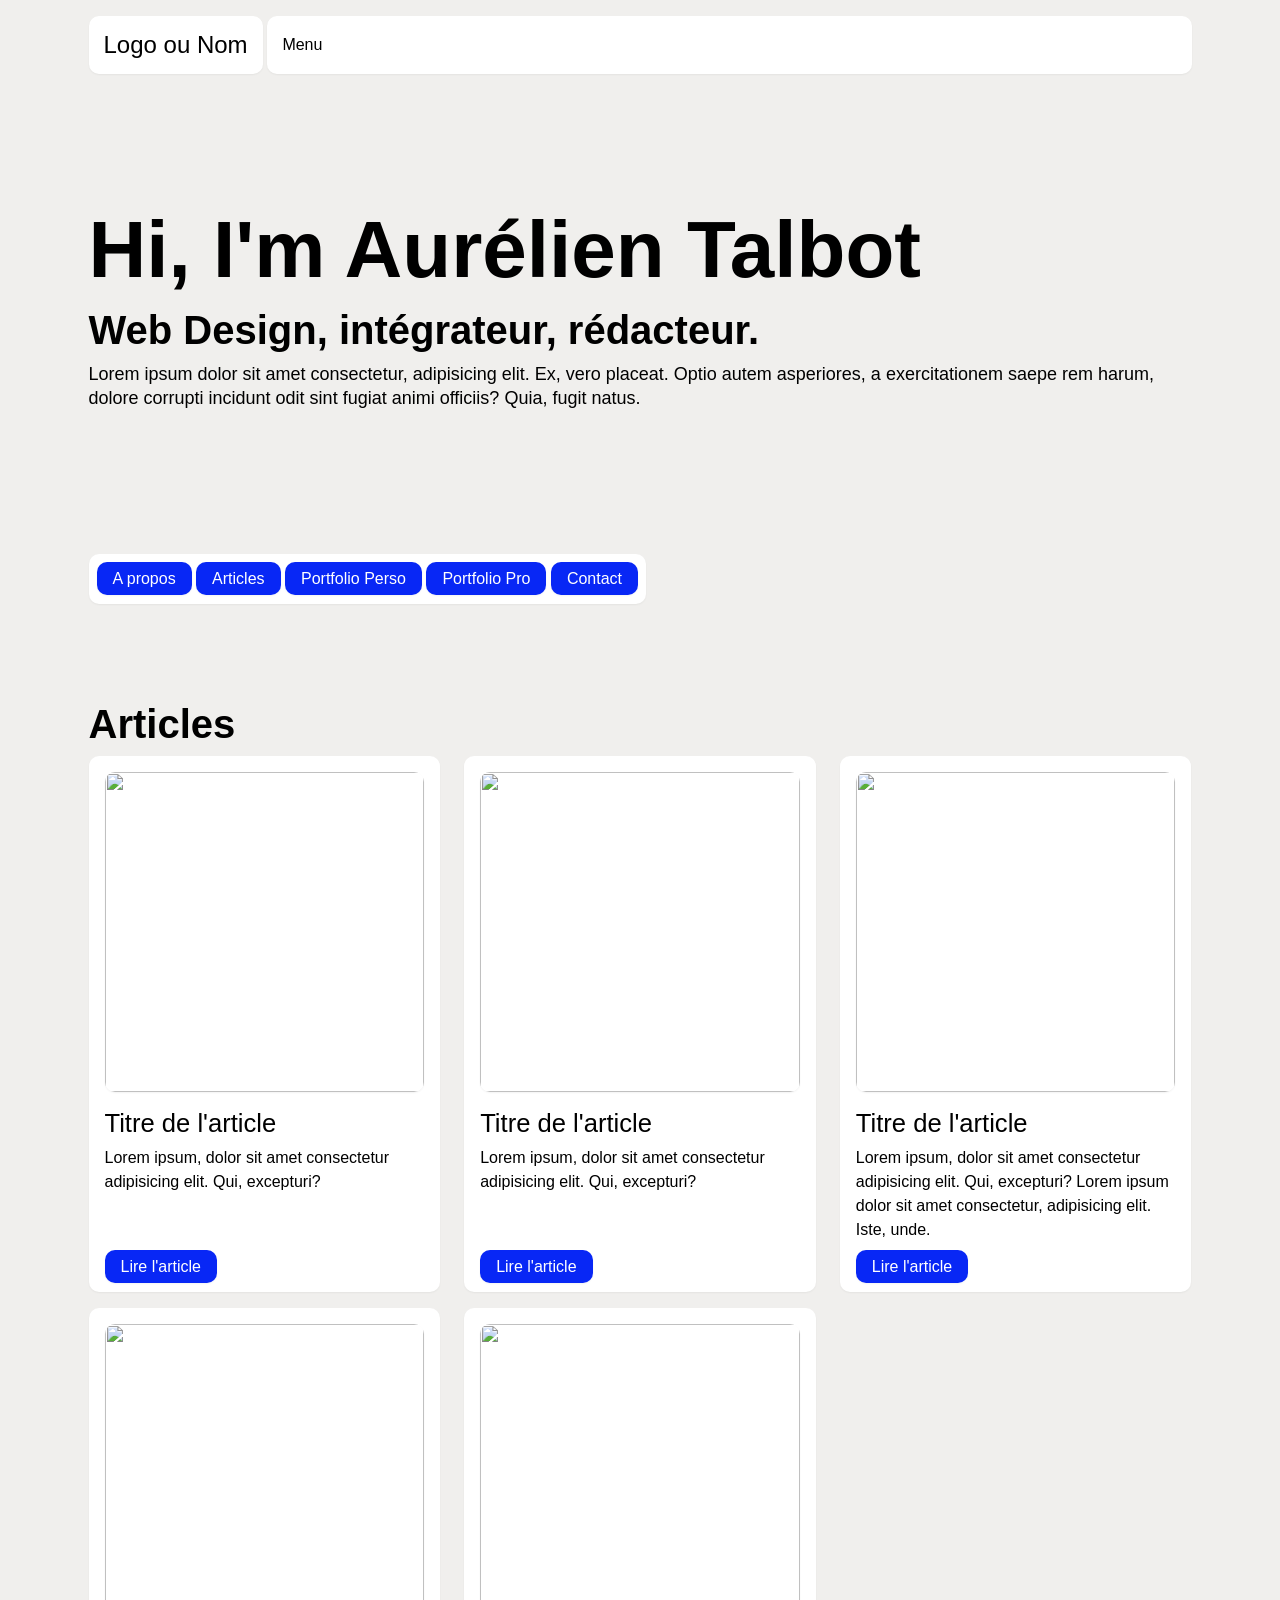
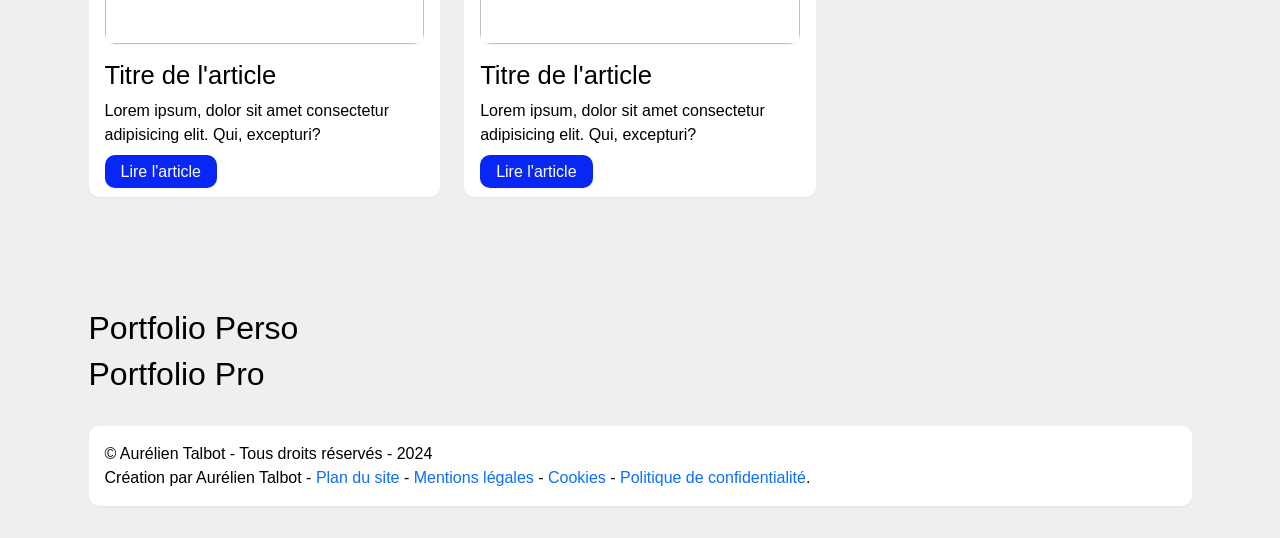
==== commit 214f1b5e: "Update index.html" ====
--- a/index.html
+++ b/index.html
@@ -4,7 +4,7 @@
     <meta charset="UTF-8">
     <meta name="viewport" content="width=device-width, initial-scale=1.0">
   
-  
+  <link rel="stylesheet" href="css/style.css">
   
   <link rel="preconnect" href="https://fonts.googleapis.com">
 <link rel="preconnect" href="https://fonts.gstatic.com" crossorigin>
@@ -193,5 +193,8 @@
     </div>
     </footer>
 <!-- footer -->
+
+
+        <script src="js/main.js"></script>
 </body>
 </html>
--- a/css/style.css
+++ b/css/style.css
@@ -0,0 +1,1294 @@
+/*!
+* Easy-CSS
+* Version : 1.2.3
+* 2023 - Aurélien Talbot
+* Inspirations :  Bootstrap / Bulma / Miligram / Pure / Materialize
+*/
+
+/*
+@charset "UTF-8"
+*/
+* {
+    margin: 0;
+    padding: 0;
+}
+
+*,
+*::before,
+*::after {
+    box-sizing: border-box;
+}
+
+h6,
+.h6,
+h5,
+.h5,
+h4,
+.h4,
+h3,
+.h3,
+h2,
+.h2,
+h1,
+.h1 {
+    margin-top: 0;
+    margin-bottom: 0.5rem;
+    font-weight: 500;
+    line-height: 1.2;
+}
+
+h1 {
+  font-size: 2rem;
+}
+h2 {
+  font-size: 1.6rem;
+}
+h3 {
+  font-size: 1.4rem;
+}
+h4 {
+  font-size: 1.3rem;
+}
+h5 {
+  font-size: 1.2rem;
+}
+h6 {
+  font-size: 1.1rem;
+}
+
+
+@media screen and (min-width: 1200px) {
+  h1 {
+  font-size: 2.5rem;
+}
+  h2 {
+  font-size: 2rem;
+}
+  h3 {
+  font-size: 1.6rem;
+}
+h4 {
+  font-size: 1.5rem;
+}
+h5 {
+  font-size: 1.4rem;
+}
+h6 {
+  font-size: 1.2rem;
+}
+}
+
+p {
+    margin-top: 0;
+    margin-bottom: 1rem;
+    line-height: 1.5rem;
+    font-weight: 400;
+}
+
+ol,
+ul {
+    padding-left: 2rem;
+    margin-top: 0;
+    margin-bottom: 1rem;
+}
+
+a {
+    color: #0d6efd;
+    text-decoration: none;
+}
+
+a:hover {
+    color: #0a58ca;
+}
+
+iframe {
+    border: 0;
+}
+
+img {
+    max-width: 100%;
+    height: auto;
+    display: block;
+}
+
+.img-cover img {
+    object-fit: cover;
+    width: 100%;
+    height: 100%;
+}
+
+.img-contain img {
+    object-fit: contain;
+    width: 100%;
+    height: 100%;
+}
+
+.text-center {
+    text-align: center;
+}
+
+.text-left {
+    text-align: left;
+}
+
+.text-right {
+    text-align: right;
+}
+
+
+
+.flex-row {
+    display: flex;
+    flex-direction: row;
+}
+
+.flex-col {
+    display: flex;
+    flex-direction: column;
+}
+
+.pt-1 {
+    padding-top: 1rem;
+}
+
+.pt-2 {
+    padding-top: 2rem;
+}
+
+.pt-3 {
+    padding-top: 3rem;
+}
+
+.pt-4 {
+    padding-top: 4rem;
+}
+
+.pt-5 {
+    padding-top: 5rem;
+}
+
+.pb-1 {
+    padding-bottom: 1rem;
+}
+
+.pb-2 {
+    padding-bottom: 2rem;
+}
+
+.pb-3 {
+    padding-bottom: 3rem;
+}
+
+.pb-4 {
+    padding-bottom: 4rem;
+}
+
+.pb-5 {
+    padding-bottom: 5rem;
+}
+
+.mt-1 {
+    margin-top: 1rem;
+}
+
+.mt-2 {
+    margin-top: 2rem;
+}
+
+.mt-3 {
+    margin-top: 3rem;
+}
+
+.mt-4 {
+    margin-top: 4rem;
+}
+
+.mt-5 {
+    margin-top: 5rem;
+}
+
+.mb-1 {
+    margin-bottom: 1rem;
+}
+
+.mb-2 {
+    margin-bottom: 2rem;
+}
+
+.mb-3 {
+    margin-bottom: 3rem;
+}
+
+.mb-4 {
+    margin-bottom: 4rem;
+}
+
+.mb-5 {
+    margin-bottom: 5rem;
+}
+
+
+.box {
+  box-shadow: 0px 0px 15px -3px rgba(0,0,0,0.1);
+  background-color: #fff;
+    border-radius: 5px;
+  padding: 1rem;
+    display: block;
+}
+
+blockquote {
+      padding: 1rem 1.5rem;
+      border-left: 0.3rem solid #d1d1d1;
+  font-style: italic;
+}
+
+.container,
+.container-fluid,
+.container-xxl,
+.container-xl,
+.container-lg,
+.container-md,
+.container-sm {
+    width: 100%;
+    /* padding-right: var(--bs-gutter-x, 0.75rem);
+   padding-left: var(--bs-gutter-x, 0.75rem);
+   margin-right: auto;
+   margin-left: auto; */
+    padding-left: 1rem;
+    padding-right: 1rem;
+    margin: 0 auto;
+}
+
+
+@media (min-width: 576px) {
+    .container-sm,
+    .container {
+        max-width: 540px;
+    }
+}
+
+@media (min-width: 768px) {
+    .container-md,
+    .container-sm,
+    .container {
+        /* max-width: 720px; */
+        max-width: 685px;
+    }
+}
+
+@media (min-width: 992px) {
+    .container-lg,
+    .container-md,
+    .container-sm,
+    .container {
+        /*  max-width: 960px; */
+        max-width: 920px;
+    }
+}
+
+@media (min-width: 1200px) {
+    .container-xl,
+    .container-lg,
+    .container-md,
+    .container-sm,
+    .container {
+        /* max-width: 1140px; */
+        max-width: 1135px;
+    }
+}
+
+@media (min-width: 1400px) {
+    .container-xxl,
+    .container-xl,
+    .container-lg,
+    .container-md,
+    .container-sm,
+    .container {
+        /* max-width: 1320px; */
+        max-width: 1300px;
+    }
+}
+
+
+.row {
+    --bs-gutter-x: 1.5rem;
+    --bs-gutter-y: 0;
+    display: flex;
+    flex-wrap: wrap;
+    margin-top: calc(-1 * var(--bs-gutter-y));
+    margin-right: calc(-0.5 * var(--bs-gutter-x));
+    margin-left: calc(-0.5 * var(--bs-gutter-x));
+}
+
+.row>* {
+    flex-shrink: 0;
+    width: 100%;
+    max-width: 100%;
+    padding-right: calc(var(--bs-gutter-x) * 0.5);
+    padding-left: calc(var(--bs-gutter-x) * 0.5);
+    margin-top: var(--bs-gutter-y);
+}
+
+
+.col {
+    flex: 1 0 0%;
+}
+
+.col-1 {
+    flex: 0 0 auto;
+    width: 8.33333333%;
+}
+
+.col-2 {
+    flex: 0 0 auto;
+    width: 16.66666667%;
+}
+
+.col-3 {
+    flex: 0 0 auto;
+    width: 25%;
+}
+
+.col-4 {
+    flex: 0 0 auto;
+    width: 33.33333333%;
+}
+
+.col-5 {
+    flex: 0 0 auto;
+    width: 41.66666667%;
+}
+
+.col-6 {
+    flex: 0 0 auto;
+    width: 50%;
+}
+
+.col-7 {
+    flex: 0 0 auto;
+    width: 58.33333333%;
+}
+
+.col-8 {
+    flex: 0 0 auto;
+    width: 66.66666667%;
+}
+
+.col-9 {
+    flex: 0 0 auto;
+    width: 75%;
+}
+
+.col-10 {
+    flex: 0 0 auto;
+    width: 83.33333333%;
+}
+
+.col-11 {
+    flex: 0 0 auto;
+    width: 91.66666667%;
+}
+
+.col-12 {
+    flex: 0 0 auto;
+    width: 100%;
+}
+
+@media (min-width: 576px) {
+
+
+    .col-sm-1 {
+        flex: 0 0 auto;
+        width: 8.33333333%;
+    }
+
+    .col-sm-2 {
+        flex: 0 0 auto;
+        width: 16.66666667%;
+    }
+
+    .col-sm-3 {
+        flex: 0 0 auto;
+        width: 25%;
+    }
+
+    .col-sm-4 {
+        flex: 0 0 auto;
+        width: 33.33333333%;
+    }
+
+    .col-sm-5 {
+        flex: 0 0 auto;
+        width: 41.66666667%;
+    }
+
+    .col-sm-6 {
+        flex: 0 0 auto;
+        width: 50%;
+    }
+
+    .col-sm-7 {
+        flex: 0 0 auto;
+        width: 58.33333333%;
+    }
+
+    .col-sm-8 {
+        flex: 0 0 auto;
+        width: 66.66666667%;
+    }
+
+    .col-sm-9 {
+        flex: 0 0 auto;
+        width: 75%;
+    }
+
+    .col-sm-10 {
+        flex: 0 0 auto;
+        width: 83.33333333%;
+    }
+
+    .col-sm-11 {
+        flex: 0 0 auto;
+        width: 91.66666667%;
+    }
+
+    .col-sm-12 {
+        flex: 0 0 auto;
+        width: 100%;
+    }
+
+}
+
+
+
+@media (min-width: 768px) {
+
+
+    .col-md-1 {
+        flex: 0 0 auto;
+        width: 8.33333333%;
+    }
+
+    .col-md-2 {
+        flex: 0 0 auto;
+        width: 16.66666667%;
+    }
+
+    .col-md-3 {
+        flex: 0 0 auto;
+        width: 25%;
+    }
+
+    .col-md-4 {
+        flex: 0 0 auto;
+        width: 33.33333333%;
+    }
+
+    .col-md-5 {
+        flex: 0 0 auto;
+        width: 41.66666667%;
+    }
+
+    .col-md-6 {
+        flex: 0 0 auto;
+        width: 50%;
+    }
+
+    .col-md-7 {
+        flex: 0 0 auto;
+        width: 58.33333333%;
+    }
+
+    .col-md-8 {
+        flex: 0 0 auto;
+        width: 66.66666667%;
+    }
+
+    .col-md-9 {
+        flex: 0 0 auto;
+        width: 75%;
+    }
+
+    .col-md-10 {
+        flex: 0 0 auto;
+        width: 83.33333333%;
+    }
+
+    .col-md-11 {
+        flex: 0 0 auto;
+        width: 91.66666667%;
+    }
+
+    .col-md-12 {
+        flex: 0 0 auto;
+        width: 100%;
+    }
+
+
+}
+
+
+
+
+
+@media (min-width: 992px) {
+
+    .col-lg-1 {
+        flex: 0 0 auto;
+        width: 8.33333333%;
+    }
+
+    .col-lg-2 {
+        flex: 0 0 auto;
+        width: 16.66666667%;
+    }
+
+    .col-lg-3 {
+        flex: 0 0 auto;
+        width: 25%;
+    }
+
+    .col-lg-4 {
+        flex: 0 0 auto;
+        width: 33.33333333%;
+    }
+
+    .col-lg-5 {
+        flex: 0 0 auto;
+        width: 41.66666667%;
+    }
+
+    .col-lg-6 {
+        flex: 0 0 auto;
+        width: 50%;
+    }
+
+    .col-lg-7 {
+        flex: 0 0 auto;
+        width: 58.33333333%;
+    }
+
+    .col-lg-8 {
+        flex: 0 0 auto;
+        width: 66.66666667%;
+    }
+
+    .col-lg-9 {
+        flex: 0 0 auto;
+        width: 75%;
+    }
+
+    .col-lg-10 {
+        flex: 0 0 auto;
+        width: 83.33333333%;
+    }
+
+    .col-lg-11 {
+        flex: 0 0 auto;
+        width: 91.66666667%;
+    }
+
+    .col-lg-12 {
+        flex: 0 0 auto;
+        width: 100%;
+    }
+
+}
+
+
+
+
+
+@media (min-width: 1200px) {
+
+    .col-xl-1 {
+        flex: 0 0 auto;
+        width: 8.33333333%;
+    }
+
+    .col-xl-2 {
+        flex: 0 0 auto;
+        width: 16.66666667%;
+    }
+
+    .col-xl-3 {
+        flex: 0 0 auto;
+        width: 25%;
+    }
+
+    .col-xl-4 {
+        flex: 0 0 auto;
+        width: 33.33333333%;
+    }
+
+    .col-xl-5 {
+        flex: 0 0 auto;
+        width: 41.66666667%;
+    }
+
+    .col-xl-6 {
+        flex: 0 0 auto;
+        width: 50%;
+    }
+
+    .col-xl-7 {
+        flex: 0 0 auto;
+        width: 58.33333333%;
+    }
+
+    .col-xl-8 {
+        flex: 0 0 auto;
+        width: 66.66666667%;
+    }
+
+    .col-xl-9 {
+        flex: 0 0 auto;
+        width: 75%;
+    }
+
+    .col-xl-10 {
+        flex: 0 0 auto;
+        width: 83.33333333%;
+    }
+
+    .col-xl-11 {
+        flex: 0 0 auto;
+        width: 91.66666667%;
+    }
+
+    .col-xl-12 {
+        flex: 0 0 auto;
+        width: 100%;
+    }
+}
+
+
+
+@media (min-width: 1400px) {
+
+    .col-xxl-1 {
+        flex: 0 0 auto;
+        width: 8.33333333%;
+    }
+
+    .col-xxl-2 {
+        flex: 0 0 auto;
+        width: 16.66666667%;
+    }
+
+    .col-xxl-3 {
+        flex: 0 0 auto;
+        width: 25%;
+    }
+
+    .col-xxl-4 {
+        flex: 0 0 auto;
+        width: 33.33333333%;
+    }
+
+    .col-xxl-5 {
+        flex: 0 0 auto;
+        width: 41.66666667%;
+    }
+
+    .col-xxl-6 {
+        flex: 0 0 auto;
+        width: 50%;
+    }
+
+    .col-xxl-7 {
+        flex: 0 0 auto;
+        width: 58.33333333%;
+    }
+
+    .col-xxl-8 {
+        flex: 0 0 auto;
+        width: 66.66666667%;
+    }
+
+    .col-xxl-9 {
+        flex: 0 0 auto;
+        width: 75%;
+    }
+
+    .col-xxl-10 {
+        flex: 0 0 auto;
+        width: 83.33333333%;
+    }
+
+    .col-xxl-11 {
+        flex: 0 0 auto;
+        width: 91.66666667%;
+    }
+
+    .col-xxl-12 {
+        flex: 0 0 auto;
+        width: 100%;
+    }
+
+}
+
+
+
+
+
+/* Plus */
+
+.offset-1 {
+    margin-left: 8.333333%;
+}
+
+.offset-2 {
+    margin-left: 16.666667%;
+}
+
+.offset-3 {
+    margin-left: 25%;
+}
+
+.offset-4 {
+    margin-left: 33.333333%;
+}
+
+.offset-5 {
+    margin-left: 41.666667%;
+}
+
+.offset-6 {
+    margin-left: 50%;
+}
+
+.offset-7 {
+    margin-left: 58.333333%;
+}
+
+.offset-8 {
+    margin-left: 66.666667%;
+}
+
+.offset-9 {
+    margin-left: 75%;
+}
+
+.offset-10 {
+    margin-left: 83.333333%;
+}
+
+.offset-11 {
+    margin-left: 91.666667%;
+}
+
+
+@media (min-width: 576px) {
+    .offset-sm-0 {
+        margin-left: 0;
+    }
+
+    .offset-sm-1 {
+        margin-left: 8.333333%;
+    }
+
+    .offset-sm-2 {
+        margin-left: 16.666667%;
+    }
+
+    .offset-sm-3 {
+        margin-left: 25%;
+    }
+
+    .offset-sm-4 {
+        margin-left: 33.333333%;
+    }
+
+    .offset-sm-5 {
+        margin-left: 41.666667%;
+    }
+
+    .offset-sm-6 {
+        margin-left: 50%;
+    }
+
+    .offset-sm-7 {
+        margin-left: 58.333333%;
+    }
+
+    .offset-sm-8 {
+        margin-left: 66.666667%;
+    }
+
+    .offset-sm-9 {
+        margin-left: 75%;
+    }
+
+    .offset-sm-10 {
+        margin-left: 83.333333%;
+    }
+
+    .offset-sm-11 {
+        margin-left: 91.666667%;
+    }
+}
+
+@media (min-width: 768px) {
+    .offset-md-0 {
+        margin-left: 0;
+    }
+
+    .offset-md-1 {
+        margin-left: 8.333333%;
+    }
+
+    .offset-md-2 {
+        margin-left: 16.666667%;
+    }
+
+    .offset-md-3 {
+        margin-left: 25%;
+    }
+
+    .offset-md-4 {
+        margin-left: 33.333333%;
+    }
+
+    .offset-md-5 {
+        margin-left: 41.666667%;
+    }
+
+    .offset-md-6 {
+        margin-left: 50%;
+    }
+
+    .offset-md-7 {
+        margin-left: 58.333333%;
+    }
+
+    .offset-md-8 {
+        margin-left: 66.666667%;
+    }
+
+    .offset-md-9 {
+        margin-left: 75%;
+    }
+
+    .offset-md-10 {
+        margin-left: 83.333333%;
+    }
+
+    .offset-md-11 {
+        margin-left: 91.666667%;
+    }
+}
+
+@media (min-width: 992px) {
+    .offset-lg-0 {
+        margin-left: 0;
+    }
+
+    .offset-lg-1 {
+        margin-left: 8.333333%;
+    }
+
+    .offset-lg-2 {
+        margin-left: 16.666667%;
+    }
+
+    .offset-lg-3 {
+        margin-left: 25%;
+    }
+
+    .offset-lg-4 {
+        margin-left: 33.333333%;
+    }
+
+    .offset-lg-5 {
+        margin-left: 41.666667%;
+    }
+
+    .offset-lg-6 {
+        margin-left: 50%;
+    }
+
+    .offset-lg-7 {
+        margin-left: 58.333333%;
+    }
+
+    .offset-lg-8 {
+        margin-left: 66.666667%;
+    }
+
+    .offset-lg-9 {
+        margin-left: 75%;
+    }
+
+    .offset-lg-10 {
+        margin-left: 83.333333%;
+    }
+
+    .offset-lg-11 {
+        margin-left: 91.666667%;
+    }
+}
+
+@media (min-width: 1200px) {
+    .offset-xl-0 {
+        margin-left: 0;
+    }
+
+    .offset-xl-1 {
+        margin-left: 8.333333%;
+    }
+
+    .offset-xl-2 {
+        margin-left: 16.666667%;
+    }
+
+    .offset-xl-3 {
+        margin-left: 25%;
+    }
+
+    .offset-xl-4 {
+        margin-left: 33.333333%;
+    }
+
+    .offset-xl-5 {
+        margin-left: 41.666667%;
+    }
+
+    .offset-xl-6 {
+        margin-left: 50%;
+    }
+
+    .offset-xl-7 {
+        margin-left: 58.333333%;
+    }
+
+    .offset-xl-8 {
+        margin-left: 66.666667%;
+    }
+
+    .offset-xl-9 {
+        margin-left: 75%;
+    }
+
+    .offset-xl-10 {
+        margin-left: 83.333333%;
+    }
+
+    .offset-xl-11 {
+        margin-left: 91.666667%;
+    }
+}
+
+@media (min-width: 1400px) {
+  .offset-xxl-0 {
+    margin-left: 0;
+  }
+  .offset-xxl-1 {
+    margin-left: 8.33333333%;
+  }
+  .offset-xxl-2 {
+    margin-left: 16.66666667%;
+  }
+  .offset-xxl-3 {
+    margin-left: 25%;
+  }
+  .offset-xxl-4 {
+    margin-left: 33.33333333%;
+  }
+  .offset-xxl-5 {
+    margin-left: 41.66666667%;
+  }
+  .offset-xxl-6 {
+    margin-left: 50%;
+  }
+  .offset-xxl-7 {
+    margin-left: 58.33333333%;
+  }
+  .offset-xxl-8 {
+    margin-left: 66.66666667%;
+  }
+  .offset-xxl-9 {
+    margin-left: 75%;
+  }
+  .offset-xxl-10 {
+    margin-left: 83.33333333%;
+  }
+  .offset-xxl-11 {
+    margin-left: 91.66666667%;
+  }
+}
+
+
+/* plus */
+
+/* Inspirations 
+https://govoyager.com/
+https://freebiesbug.com/code-stuff/framer-agency-template/
+https://www.trycursor.com/
+https://mobbin.com/
+https://www.slidddo.com/?ref=landingfolio
+https://www.polymer.co/?ref=landingfolio
+https://www.todesktop.com/?ref=landingfolio
+https://www.rewind.ai/?ref=landingfolio
+https://www.nudgenow.com/?ref=landingfolio
+https://www.relume.io/?ref=landingfolio
+https://lesquartiersducanal.com/actualites/
+
+
+https://biotech.chipsa.design/
+https://freebiesbug.com/code-stuff/elena-portfolio-template/
+https://jasonbriscoe.com/?ref=landingfolio
+https://www.variablefontcourse.com/?ref=landingfolio
+
+
+style contenu :
+https://www.sannewijbenga.com/?ref=landingfolio
+
+Fonts :
+  font-family: "Barlow", sans-serif;
+font-family: "Inter", sans-serif;
+*/
+
+body {
+  background-color: #f0efed;
+  font-family: "Poppins", sans-serif;
+  font-weight: 300;
+}
+
+
+
+/* header */
+
+header {
+  margin: 1rem;
+    position: fixed;
+    left: 0;
+    right: 0; 
+  padding: 0 0 8rem 0;
+}
+
+.navbar {
+    display: flex;
+  flex-direction: row;
+  margin-bottom: 1rem;
+}
+
+.navbar-menu-toggle {
+      display: flex;
+  align-items: center;
+  height: 100%;
+}
+
+.navbar-brand {
+        background-color: #fff;
+  border-radius: 10px;
+      padding: 15px 15px;
+  margin: 0 0.3rem 0 0;
+  box-shadow: 0 1px 2px 0 rgba(0,0,0,0.05);
+}
+
+.navbar-brand span {
+    font-size: 24px;
+  margin: 0;
+}
+
+.navbar-menu {
+  flex: 1;
+}
+
+.navbar-menu-toggle {
+       background-color: #fff;
+  border-radius: 10px;
+      padding: 15px 15px;
+  width: 100%;
+  display: flex;
+  flex-direction: row;
+  justify-content: space-between;
+  box-shadow: 0 1px 2px 0 rgba(0,0,0,0.05);
+}
+
+.navbar-menu-toggle span {
+  margin: 0 0.5rem 0 0;
+}
+
+.navbar-menu-links-box {
+  display: none; 
+  position: absolute;
+  top: 4.1rem;
+  right: 0;
+  left: 0;
+  box-shadow: 0 1px 2px 0 rgba(0,0,0,0.05);
+         background-color: #fff;
+  border-radius: 10px;
+      padding: 15px 15px;
+  z-index: 9;
+
+      margin: 0.5rem 0;
+}
+
+.navbar-menu-links-box ul {
+  list-style-type: none;
+}
+.navbar-menu-links-box a {
+  color: #000;
+  text-decoration: none;
+}
+.navbar-menu-links-box li {
+margin: 0.2rem 0;
+  padding: 0.5rem 0;
+}
+
+.navbar-menu-toggle {
+  cursor: pointer;
+  display: flex;
+  flex-direction: row;
+  justify-content: space-between;
+}
+
+@media screen and (max-width: 576px) {
+.navbar-menu-links-box {
+        margin: 0.5rem 1rem;
+}
+}
+
+@media screen and (min-width: 577px) and (max-width: 767px) {
+.navbar-menu-links-box {
+        margin: 0.5rem auto;
+}
+}
+
+@media screen and (min-width: 576px) and (max-width: 767px) {
+ .navbar-menu-links-box { 
+           width: 508px;
+  }
+  
+}
+
+@media screen and (min-width: 768px) {
+.navbar-menu {
+    position: relative;
+}
+}
+
+@media screen and (min-width: 1024px) {
+  .navbar {
+    left: 2rem;
+    right: 2rem;
+    transition: .5s;
+  }  
+  
+  .navbar.scrolled {
+ padding: 0 2rem;
+    transition: .5s;
+}
+}
+
+/* header */
+
+/* Accueil */
+.accueil {
+  padding: 4rem 0;
+}
+.accueil h1 {
+ font-size: 80px;
+    font-weight: 600;
+}
+.accueil h2 {
+ font-size: 40px;
+    font-weight: 600;
+}
+.accueil p {
+ font-size: 18px;
+}
+/* Accueil */
+
+
+/* second__nav */
+.second__nav {
+  margin: 4rem 0;
+}
+
+
+/* second__nav */
+.second__nav__content {
+    padding: 1rem 0.5rem;
+  background-color: #fff;
+        border-radius: 10px;
+    box-shadow: 0 1px 2px 0 rgba(0,0,0,0.05);
+  display: inline-block;
+}
+
+.second__nav__content a {
+      padding: 0.5rem 1rem;
+   background-color: #0827F5;
+        border-radius: 10px;
+    box-shadow: 0 1px 2px 0 rgba(0,0,0,0.05);
+  color: #fff;
+}
+/* second__nav */
+
+/* articles */
+.articles {
+  margin: 6rem 0;
+}
+.articles h2 {
+   font-size: 40px;
+    font-weight: 600;
+}
+.block__article {
+      padding: 1rem;
+  background-color: #fff;
+        border-radius: 10px;
+    box-shadow: 0 1px 2px 0 rgba(0,0,0,0.05);
+}
+.block__article__img {
+         border-radius: 10px;
+    box-shadow: 0 1px 2px 0 rgba(0,0,0,0.05);
+  overflow:hidden;
+  margin: 0 0 1rem 0;
+ aspect-ratio: 1 / 1;
+}
+.block__article__img img {
+ width: 100%;
+  height: 100%;
+  object-fit: cover;
+}
+.block__article__btn a {
+        padding: 0.5rem 1rem;
+   background-color: #0827F5;
+        border-radius: 10px;
+    box-shadow: 0 1px 2px 0 rgba(0,0,0,0.05);
+  color: #fff;
+}
+.block__article {
+  margin: 0 0 1rem 0;
+  flex:1;
+    display: flex;
+  flex-direction: column;
+}
+.col__article {
+  display: flex;
+  flex-direction: column;
+}
+.block__article__btn {
+  margin-top: auto;
+}
+/* articles */
+
+
+/* footer */
+footer {
+  margin: 2rem 0;
+}
+
+footer .footer__content {
+  padding: 1rem;
+  background-color: #fff;
+        border-radius: 10px;
+  box-shadow: 0 1px 2px 0 rgba(0,0,0,0.05);
+}
+  footer p {
+    margin: 0;
+  }
+
+/* footer */
